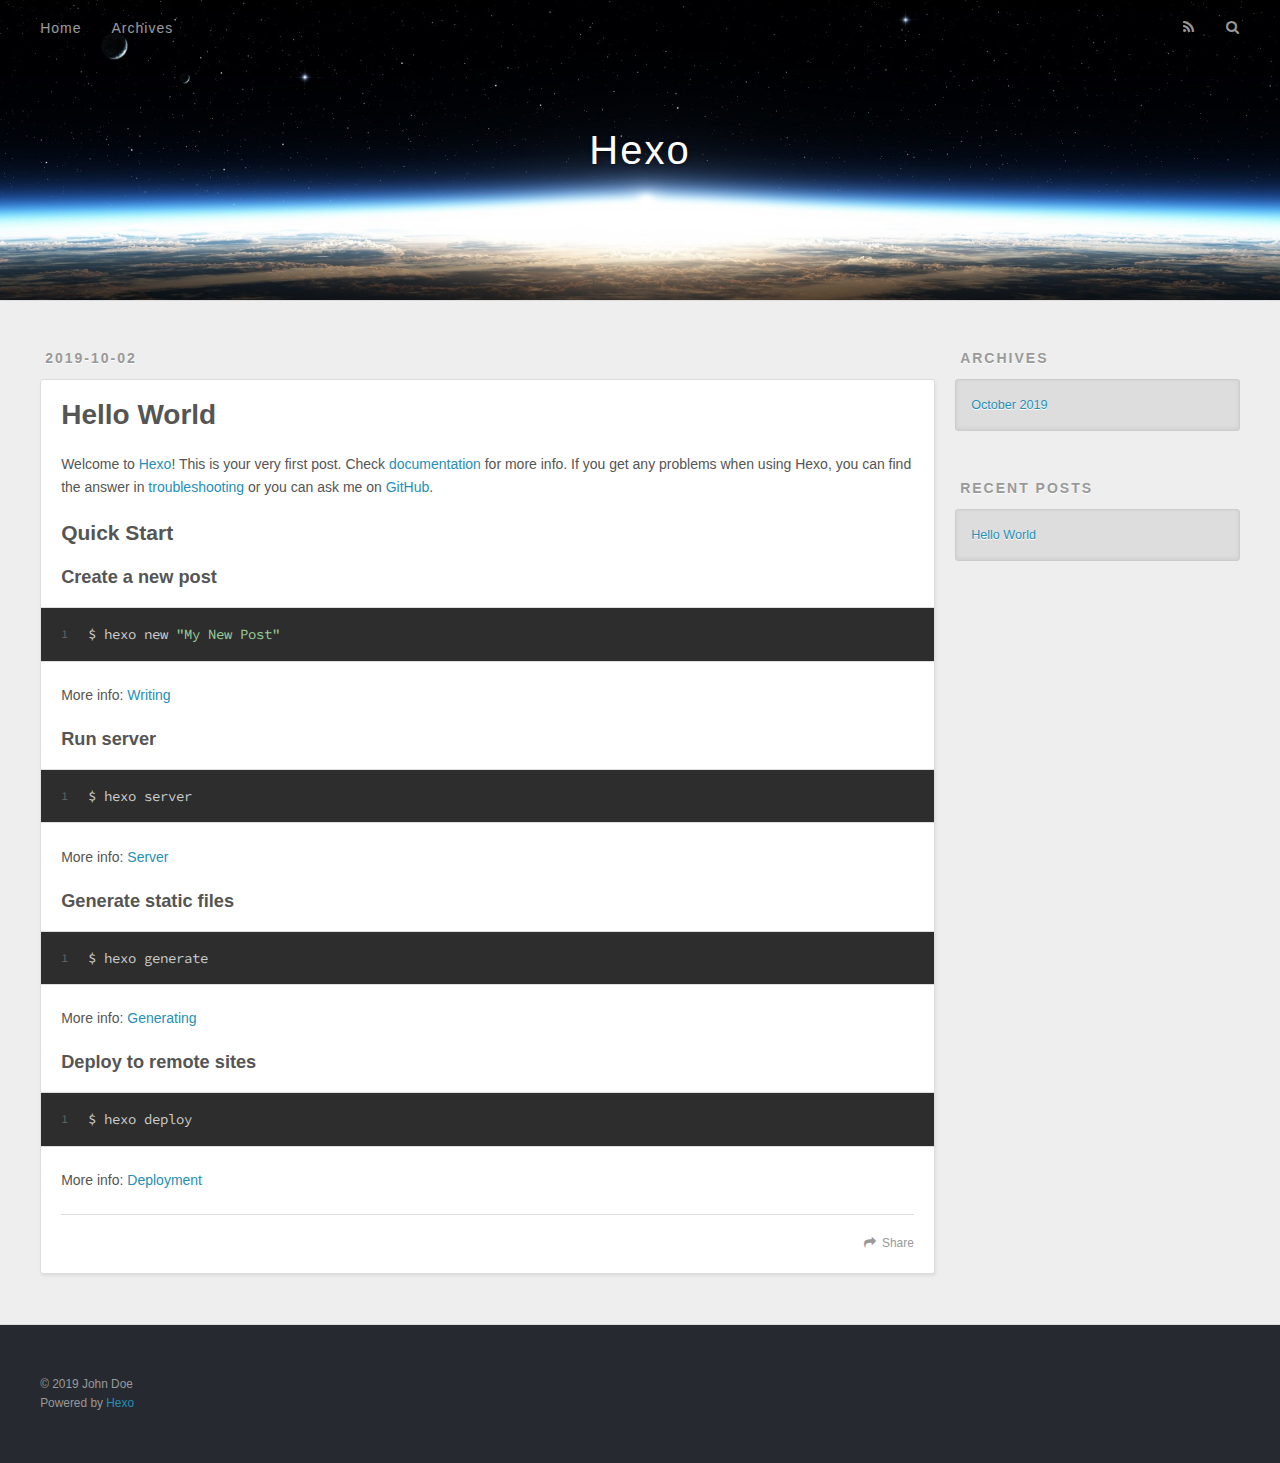
==== index.html @ 8f304751 "Site updated: 2019-10-02 16:49:28" ====
<!DOCTYPE html>
<html>
<head><meta name="generator" content="Hexo 3.9.0">
  <meta charset="utf-8">
  

  
  <title>Hexo</title>
  <meta name="viewport" content="width=device-width, initial-scale=1, maximum-scale=1">
  <meta property="og:type" content="website">
<meta property="og:title" content="Hexo">
<meta property="og:url" content="http://yoursite.com/index.html">
<meta property="og:site_name" content="Hexo">
<meta property="og:locale" content="en">
<meta name="twitter:card" content="summary">
<meta name="twitter:title" content="Hexo">
  
    <link rel="alternate" href="/atom.xml" title="Hexo" type="application/atom+xml">
  
  
    <link rel="icon" href="/favicon.png">
  
  
    <link href="//fonts.googleapis.com/css?family=Source+Code+Pro" rel="stylesheet" type="text/css">
  
  <link rel="stylesheet" href="/css/style.css">
</head>
</html>
<body>
  <div id="container">
    <div id="wrap">
      <header id="header">
  <div id="banner"></div>
  <div id="header-outer" class="outer">
    <div id="header-title" class="inner">
      <h1 id="logo-wrap">
        <a href="/" id="logo">Hexo</a>
      </h1>
      
    </div>
    <div id="header-inner" class="inner">
      <nav id="main-nav">
        <a id="main-nav-toggle" class="nav-icon"></a>
        
          <a class="main-nav-link" href="/">Home</a>
        
          <a class="main-nav-link" href="/archives">Archives</a>
        
      </nav>
      <nav id="sub-nav">
        
          <a id="nav-rss-link" class="nav-icon" href="/atom.xml" title="RSS Feed"></a>
        
        <a id="nav-search-btn" class="nav-icon" title="Search"></a>
      </nav>
      <div id="search-form-wrap">
        <form action="//google.com/search" method="get" accept-charset="UTF-8" class="search-form"><input type="search" name="q" class="search-form-input" placeholder="Search"><button type="submit" class="search-form-submit">&#xF002;</button><input type="hidden" name="sitesearch" value="http://yoursite.com"></form>
      </div>
    </div>
  </div>
</header>
      <div class="outer">
        <section id="main">
  
    <article id="post-hello-world" class="article article-type-post" itemscope itemprop="blogPost">
  <div class="article-meta">
    <a href="/2019/10/02/hello-world/" class="article-date">
  <time datetime="2019-10-02T08:21:03.349Z" itemprop="datePublished">2019-10-02</time>
</a>
    
  </div>
  <div class="article-inner">
    
    
      <header class="article-header">
        
  
    <h1 itemprop="name">
      <a class="article-title" href="/2019/10/02/hello-world/">Hello World</a>
    </h1>
  

      </header>
    
    <div class="article-entry" itemprop="articleBody">
      
        <p>Welcome to <a href="https://hexo.io/" target="_blank" rel="noopener">Hexo</a>! This is your very first post. Check <a href="https://hexo.io/docs/" target="_blank" rel="noopener">documentation</a> for more info. If you get any problems when using Hexo, you can find the answer in <a href="https://hexo.io/docs/troubleshooting.html" target="_blank" rel="noopener">troubleshooting</a> or you can ask me on <a href="https://github.com/hexojs/hexo/issues" target="_blank" rel="noopener">GitHub</a>.</p>
<h2 id="Quick-Start"><a href="#Quick-Start" class="headerlink" title="Quick Start"></a>Quick Start</h2><h3 id="Create-a-new-post"><a href="#Create-a-new-post" class="headerlink" title="Create a new post"></a>Create a new post</h3><figure class="highlight bash"><table><tr><td class="gutter"><pre><span class="line">1</span><br></pre></td><td class="code"><pre><span class="line">$ hexo new <span class="string">"My New Post"</span></span><br></pre></td></tr></table></figure>

<p>More info: <a href="https://hexo.io/docs/writing.html" target="_blank" rel="noopener">Writing</a></p>
<h3 id="Run-server"><a href="#Run-server" class="headerlink" title="Run server"></a>Run server</h3><figure class="highlight bash"><table><tr><td class="gutter"><pre><span class="line">1</span><br></pre></td><td class="code"><pre><span class="line">$ hexo server</span><br></pre></td></tr></table></figure>

<p>More info: <a href="https://hexo.io/docs/server.html" target="_blank" rel="noopener">Server</a></p>
<h3 id="Generate-static-files"><a href="#Generate-static-files" class="headerlink" title="Generate static files"></a>Generate static files</h3><figure class="highlight bash"><table><tr><td class="gutter"><pre><span class="line">1</span><br></pre></td><td class="code"><pre><span class="line">$ hexo generate</span><br></pre></td></tr></table></figure>

<p>More info: <a href="https://hexo.io/docs/generating.html" target="_blank" rel="noopener">Generating</a></p>
<h3 id="Deploy-to-remote-sites"><a href="#Deploy-to-remote-sites" class="headerlink" title="Deploy to remote sites"></a>Deploy to remote sites</h3><figure class="highlight bash"><table><tr><td class="gutter"><pre><span class="line">1</span><br></pre></td><td class="code"><pre><span class="line">$ hexo deploy</span><br></pre></td></tr></table></figure>

<p>More info: <a href="https://hexo.io/docs/deployment.html" target="_blank" rel="noopener">Deployment</a></p>

      
    </div>
    <footer class="article-footer">
      <a data-url="http://yoursite.com/2019/10/02/hello-world/" data-id="ck1914otf0000doug8tb1mc6f" class="article-share-link">Share</a>
      
      
    </footer>
  </div>
  
</article>


  


</section>
        
          <aside id="sidebar">
  
    

  
    

  
    
  
    
  <div class="widget-wrap">
    <h3 class="widget-title">Archives</h3>
    <div class="widget">
      <ul class="archive-list"><li class="archive-list-item"><a class="archive-list-link" href="/archives/2019/10/">October 2019</a></li></ul>
    </div>
  </div>


  
    
  <div class="widget-wrap">
    <h3 class="widget-title">Recent Posts</h3>
    <div class="widget">
      <ul>
        
          <li>
            <a href="/2019/10/02/hello-world/">Hello World</a>
          </li>
        
      </ul>
    </div>
  </div>

  
</aside>
        
      </div>
      <footer id="footer">
  
  <div class="outer">
    <div id="footer-info" class="inner">
      &copy; 2019 John Doe<br>
      Powered by <a href="http://hexo.io/" target="_blank">Hexo</a>
    </div>
  </div>
</footer>
    </div>
    <nav id="mobile-nav">
  
    <a href="/" class="mobile-nav-link">Home</a>
  
    <a href="/archives" class="mobile-nav-link">Archives</a>
  
</nav>
    

<script src="//ajax.googleapis.com/ajax/libs/jquery/2.0.3/jquery.min.js"></script>


  <link rel="stylesheet" href="/fancybox/jquery.fancybox.css">
  <script src="/fancybox/jquery.fancybox.pack.js"></script>


<script src="/js/script.js"></script>



  </div>
</body>
</html>
---- css/style.css ----
body {
  width: 100%;
}
body:before,
body:after {
  content: "";
  display: table;
}
body:after {
  clear: both;
}
html,
body,
div,
span,
applet,
object,
iframe,
h1,
h2,
h3,
h4,
h5,
h6,
p,
blockquote,
pre,
a,
abbr,
acronym,
address,
big,
cite,
code,
del,
dfn,
em,
img,
ins,
kbd,
q,
s,
samp,
small,
strike,
strong,
sub,
sup,
tt,
var,
dl,
dt,
dd,
ol,
ul,
li,
fieldset,
form,
label,
legend,
table,
caption,
tbody,
tfoot,
thead,
tr,
th,
td {
  margin: 0;
  padding: 0;
  border: 0;
  outline: 0;
  font-weight: inherit;
  font-style: inherit;
  font-family: inherit;
  font-size: 100%;
  vertical-align: baseline;
}
body {
  line-height: 1;
  color: #000;
  background: #fff;
}
ol,
ul {
  list-style: none;
}
table {
  border-collapse: separate;
  border-spacing: 0;
  vertical-align: middle;
}
caption,
th,
td {
  text-align: left;
  font-weight: normal;
  vertical-align: middle;
}
a img {
  border: none;
}
input,
button {
  margin: 0;
  padding: 0;
}
input::-moz-focus-inner,
button::-moz-focus-inner {
  border: 0;
  padding: 0;
}
@font-face {
  font-family: FontAwesome;
  font-style: normal;
  font-weight: normal;
  src: url("fonts/fontawesome-webfont.eot?v=#4.0.3");
  src: url("fonts/fontawesome-webfont.eot?#iefix&v=#4.0.3") format("embedded-opentype"), url("fonts/fontawesome-webfont.woff?v=#4.0.3") format("woff"), url("fonts/fontawesome-webfont.ttf?v=#4.0.3") format("truetype"), url("fonts/fontawesome-webfont.svg#fontawesomeregular?v=#4.0.3") format("svg");
}
html,
body,
#container {
  height: 100%;
}
body {
  background: #eee;
  font: 14px -apple-system, BlinkMacSystemFont, "Segoe UI", "Roboto", "Oxygen", "Ubuntu", "Cantarell", "Fira Sans", "Droid Sans", "Helvetica Neue", sans-serif;
  -webkit-text-size-adjust: 100%;
}
.outer {
  max-width: 1220px;
  margin: 0 auto;
  padding: 0 20px;
}
.outer:before,
.outer:after {
  content: "";
  display: table;
}
.outer:after {
  clear: both;
}
.inner {
  display: inline;
  float: left;
  width: 98.33333333333333%;
  margin: 0 0.833333333333333%;
}
.left,
.alignleft {
  float: left;
}
.right,
.alignright {
  float: right;
}
.clear {
  clear: both;
}
#container {
  position: relative;
}
.mobile-nav-on {
  overflow: hidden;
}
#wrap {
  height: 100%;
  width: 100%;
  position: absolute;
  top: 0;
  left: 0;
  -webkit-transition: 0.2s ease-out;
  -moz-transition: 0.2s ease-out;
  -ms-transition: 0.2s ease-out;
  transition: 0.2s ease-out;
  z-index: 1;
  background: #eee;
}
.mobile-nav-on #wrap {
  left: 280px;
}
@media screen and (min-width: 768px) {
  #main {
    display: inline;
    float: left;
    width: 73.33333333333333%;
    margin: 0 0.833333333333333%;
  }
}
.article-date,
.article-category-link,
.archive-year,
.widget-title {
  text-decoration: none;
  text-transform: uppercase;
  letter-spacing: 2px;
  color: #999;
  margin-bottom: 1em;
  margin-left: 5px;
  line-height: 1em;
  text-shadow: 0 1px #fff;
  font-weight: bold;
}
.article-inner,
.archive-article-inner {
  background: #fff;
  -webkit-box-shadow: 1px 2px 3px #ddd;
  box-shadow: 1px 2px 3px #ddd;
  border: 1px solid #ddd;
  border-radius: 3px;
}
.article-entry h1,
.widget h1 {
  font-size: 2em;
}
.article-entry h2,
.widget h2 {
  font-size: 1.5em;
}
.article-entry h3,
.widget h3 {
  font-size: 1.3em;
}
.article-entry h4,
.widget h4 {
  font-size: 1.2em;
}
.article-entry h5,
.widget h5 {
  font-size: 1em;
}
.article-entry h6,
.widget h6 {
  font-size: 1em;
  color: #999;
}
.article-entry hr,
.widget hr {
  border: 1px dashed #ddd;
}
.article-entry strong,
.widget strong {
  font-weight: bold;
}
.article-entry em,
.widget em,
.article-entry cite,
.widget cite {
  font-style: italic;
}
.article-entry sup,
.widget sup,
.article-entry sub,
.widget sub {
  font-size: 0.75em;
  line-height: 0;
  position: relative;
  vertical-align: baseline;
}
.article-entry sup,
.widget sup {
  top: -0.5em;
}
.article-entry sub,
.widget sub {
  bottom: -0.2em;
}
.article-entry small,
.widget small {
  font-size: 0.85em;
}
.article-entry acronym,
.widget acronym,
.article-entry abbr,
.widget abbr {
  border-bottom: 1px dotted;
}
.article-entry ul,
.widget ul,
.article-entry ol,
.widget ol,
.article-entry dl,
.widget dl {
  margin: 0 20px;
  line-height: 1.6em;
}
.article-entry ul ul,
.widget ul ul,
.article-entry ol ul,
.widget ol ul,
.article-entry ul ol,
.widget ul ol,
.article-entry ol ol,
.widget ol ol {
  margin-top: 0;
  margin-bottom: 0;
}
.article-entry ul,
.widget ul {
  list-style: disc;
}
.article-entry ol,
.widget ol {
  list-style: decimal;
}
.article-entry dt,
.widget dt {
  font-weight: bold;
}
#header {
  height: 300px;
  position: relative;
  border-bottom: 1px solid #ddd;
}
#header:before,
#header:after {
  content: "";
  position: absolute;
  left: 0;
  right: 0;
  height: 40px;
}
#header:before {
  top: 0;
  background: -webkit-linear-gradient(rgba(0,0,0,0.2), transparent);
  background: -moz-linear-gradient(rgba(0,0,0,0.2), transparent);
  background: -ms-linear-gradient(rgba(0,0,0,0.2), transparent);
  background: linear-gradient(rgba(0,0,0,0.2), transparent);
}
#header:after {
  bottom: 0;
  background: -webkit-linear-gradient(transparent, rgba(0,0,0,0.2));
  background: -moz-linear-gradient(transparent, rgba(0,0,0,0.2));
  background: -ms-linear-gradient(transparent, rgba(0,0,0,0.2));
  background: linear-gradient(transparent, rgba(0,0,0,0.2));
}
#header-outer {
  height: 100%;
  position: relative;
}
#header-inner {
  position: relative;
  overflow: hidden;
}
#banner {
  position: absolute;
  top: 0;
  left: 0;
  width: 100%;
  height: 100%;
  background: url("images/banner.jpg") center #000;
  -webkit-background-size: cover;
  -moz-background-size: cover;
  background-size: cover;
  z-index: -1;
}
#header-title {
  text-align: center;
  height: 40px;
  position: absolute;
  top: 50%;
  left: 0;
  margin-top: -20px;
}
#logo,
#subtitle {
  text-decoration: none;
  color: #fff;
  font-weight: 300;
  text-shadow: 0 1px 4px rgba(0,0,0,0.3);
}
#logo {
  font-size: 40px;
  line-height: 40px;
  letter-spacing: 2px;
}
#subtitle {
  font-size: 16px;
  line-height: 16px;
  letter-spacing: 1px;
}
#subtitle-wrap {
  margin-top: 16px;
}
#main-nav {
  float: left;
  margin-left: -15px;
}
.nav-icon,
.main-nav-link {
  float: left;
  color: #fff;
  opacity: 0.6;
  text-decoration: none;
  text-shadow: 0 1px rgba(0,0,0,0.2);
  -webkit-transition: opacity 0.2s;
  -moz-transition: opacity 0.2s;
  -ms-transition: opacity 0.2s;
  transition: opacity 0.2s;
  display: block;
  padding: 20px 15px;
}
.nav-icon:hover,
.main-nav-link:hover {
  opacity: 1;
}
.nav-icon {
  font-family: FontAwesome;
  text-align: center;
  font-size: 14px;
  width: 14px;
  height: 14px;
  padding: 20px 15px;
  position: relative;
  cursor: pointer;
}
.main-nav-link {
  font-weight: 300;
  letter-spacing: 1px;
}
@media screen and (max-width: 479px) {
  .main-nav-link {
    display: none;
  }
}
#main-nav-toggle {
  display: none;
}
#main-nav-toggle:before {
  content: "\f0c9";
}
@media screen and (max-width: 479px) {
  #main-nav-toggle {
    display: block;
  }
}
#sub-nav {
  float: right;
  margin-right: -15px;
}
#nav-rss-link:before {
  content: "\f09e";
}
#nav-search-btn:before {
  content: "\f002";
}
#search-form-wrap {
  position: absolute;
  top: 15px;
  width: 150px;
  height: 30px;
  right: -150px;
  opacity: 0;
  -webkit-transition: 0.2s ease-out;
  -moz-transition: 0.2s ease-out;
  -ms-transition: 0.2s ease-out;
  transition: 0.2s ease-out;
}
#search-form-wrap.on {
  opacity: 1;
  right: 0;
}
@media screen and (max-width: 479px) {
  #search-form-wrap {
    width: 100%;
    right: -100%;
  }
}
.search-form {
  position: absolute;
  top: 0;
  left: 0;
  right: 0;
  background: #fff;
  padding: 5px 15px;
  border-radius: 15px;
  -webkit-box-shadow: 0 0 10px rgba(0,0,0,0.3);
  box-shadow: 0 0 10px rgba(0,0,0,0.3);
}
.search-form-input {
  border: none;
  background: none;
  color: #555;
  width: 100%;
  font: 13px -apple-system, BlinkMacSystemFont, "Segoe UI", "Roboto", "Oxygen", "Ubuntu", "Cantarell", "Fira Sans", "Droid Sans", "Helvetica Neue", sans-serif;
  outline: none;
}
.search-form-input::-webkit-search-results-decoration,
.search-form-input::-webkit-search-cancel-button {
  -webkit-appearance: none;
}
.search-form-submit {
  position: absolute;
  top: 50%;
  right: 10px;
  margin-top: -7px;
  font: 13px FontAwesome;
  border: none;
  background: none;
  color: #bbb;
  cursor: pointer;
}
.search-form-submit:hover,
.search-form-submit:focus {
  color: #777;
}
.article {
  margin: 50px 0;
}
.article-inner {
  overflow: hidden;
}
.article-meta:before,
.article-meta:after {
  content: "";
  display: table;
}
.article-meta:after {
  clear: both;
}
.article-date {
  float: left;
}
.article-category {
  float: left;
  line-height: 1em;
  color: #ccc;
  text-shadow: 0 1px #fff;
  margin-left: 8px;
}
.article-category:before {
  content: "\2022";
}
.article-category-link {
  margin: 0 12px 1em;
}
.article-header {
  padding: 20px 20px 0;
}
.article-title {
  text-decoration: none;
  font-size: 2em;
  font-weight: bold;
  color: #555;
  line-height: 1.1em;
  -webkit-transition: color 0.2s;
  -moz-transition: color 0.2s;
  -ms-transition: color 0.2s;
  transition: color 0.2s;
}
a.article-title:hover {
  color: #258fb8;
}
.article-entry {
  color: #555;
  padding: 0 20px;
}
.article-entry:before,
.article-entry:after {
  content: "";
  display: table;
}
.article-entry:after {
  clear: both;
}
.article-entry p,
.article-entry table {
  line-height: 1.6em;
  margin: 1.6em 0;
}
.article-entry h1,
.article-entry h2,
.article-entry h3,
.article-entry h4,
.article-entry h5,
.article-entry h6 {
  font-weight: bold;
}
.article-entry h1,
.article-entry h2,
.article-entry h3,
.article-entry h4,
.article-entry h5,
.article-entry h6 {
  line-height: 1.1em;
  margin: 1.1em 0;
}
.article-entry a {
  color: #258fb8;
  text-decoration: none;
}
.article-entry a:hover {
  text-decoration: underline;
}
.article-entry ul,
.article-entry ol,
.article-entry dl {
  margin-top: 1.6em;
  margin-bottom: 1.6em;
}
.article-entry img,
.article-entry video {
  max-width: 100%;
  height: auto;
  display: block;
  margin: auto;
}
.article-entry iframe {
  border: none;
}
.article-entry table {
  width: 100%;
  border-collapse: collapse;
  border-spacing: 0;
}
.article-entry th {
  font-weight: bold;
  border-bottom: 3px solid #ddd;
  padding-bottom: 0.5em;
}
.article-entry td {
  border-bottom: 1px solid #ddd;
  padding: 10px 0;
}
.article-entry blockquote {
  font-family: Georgia, "Times New Roman", serif;
  font-size: 1.4em;
  margin: 1.6em 20px;
  text-align: center;
}
.article-entry blockquote footer {
  font-size: 14px;
  margin: 1.6em 0;
  font-family: -apple-system, BlinkMacSystemFont, "Segoe UI", "Roboto", "Oxygen", "Ubuntu", "Cantarell", "Fira Sans", "Droid Sans", "Helvetica Neue", sans-serif;
}
.article-entry blockquote footer cite:before {
  content: "—";
  padding: 0 0.5em;
}
.article-entry .pullquote {
  text-align: left;
  width: 45%;
  margin: 0;
}
.article-entry .pullquote.left {
  margin-left: 0.5em;
  margin-right: 1em;
}
.article-entry .pullquote.right {
  margin-right: 0.5em;
  margin-left: 1em;
}
.article-entry .caption {
  color: #999;
  display: block;
  font-size: 0.9em;
  margin-top: 0.5em;
  position: relative;
  text-align: center;
}
.article-entry .video-container {
  position: relative;
  padding-top: 56.25%;
  height: 0;
  overflow: hidden;
}
.article-entry .video-container iframe,
.article-entry .video-container object,
.article-entry .video-container embed {
  position: absolute;
  top: 0;
  left: 0;
  width: 100%;
  height: 100%;
  margin-top: 0;
}
.article-more-link a {
  display: inline-block;
  line-height: 1em;
  padding: 6px 15px;
  border-radius: 15px;
  background: #eee;
  color: #999;
  text-shadow: 0 1px #fff;
  text-decoration: none;
}
.article-more-link a:hover {
  background: #258fb8;
  color: #fff;
  text-decoration: none;
  text-shadow: 0 1px #1e7293;
}
.article-footer {
  font-size: 0.85em;
  line-height: 1.6em;
  border-top: 1px solid #ddd;
  padding-top: 1.6em;
  margin: 0 20px 20px;
}
.article-footer:before,
.article-footer:after {
  content: "";
  display: table;
}
.article-footer:after {
  clear: both;
}
.article-footer a {
  color: #999;
  text-decoration: none;
}
.article-footer a:hover {
  color: #555;
}
.article-tag-list-item {
  float: left;
  margin-right: 10px;
}
.article-tag-list-link:before {
  content: "#";
}
.article-comment-link {
  float: right;
}
.article-comment-link:before {
  content: "\f075";
  font-family: FontAwesome;
  padding-right: 8px;
}
.article-share-link {
  cursor: pointer;
  float: right;
  margin-left: 20px;
}
.article-share-link:before {
  content: "\f064";
  font-family: FontAwesome;
  padding-right: 6px;
}
#article-nav {
  position: relative;
}
#article-nav:before,
#article-nav:after {
  content: "";
  display: table;
}
#article-nav:after {
  clear: both;
}
@media screen and (min-width: 768px) {
  #article-nav {
    margin: 50px 0;
  }
  #article-nav:before {
    width: 8px;
    height: 8px;
    position: absolute;
    top: 50%;
    left: 50%;
    margin-top: -4px;
    margin-left: -4px;
    content: "";
    border-radius: 50%;
    background: #ddd;
    -webkit-box-shadow: 0 1px 2px #fff;
    box-shadow: 0 1px 2px #fff;
  }
}
.article-nav-link-wrap {
  text-decoration: none;
  text-shadow: 0 1px #fff;
  color: #999;
  -webkit-box-sizing: border-box;
  -moz-box-sizing: border-box;
  box-sizing: border-box;
  margin-top: 50px;
  text-align: center;
  display: block;
}
.article-nav-link-wrap:hover {
  color: #555;
}
@media screen and (min-width: 768px) {
  .article-nav-link-wrap {
    width: 50%;
    margin-top: 0;
  }
}
@media screen and (min-width: 768px) {
  #article-nav-newer {
    float: left;
    text-align: right;
    padding-right: 20px;
  }
}
@media screen and (min-width: 768px) {
  #article-nav-older {
    float: right;
    text-align: left;
    padding-left: 20px;
  }
}
.article-nav-caption {
  text-transform: uppercase;
  letter-spacing: 2px;
  color: #ddd;
  line-height: 1em;
  font-weight: bold;
}
#article-nav-newer .article-nav-caption {
  margin-right: -2px;
}
.article-nav-title {
  font-size: 0.85em;
  line-height: 1.6em;
  margin-top: 0.5em;
}
.article-share-box {
  position: absolute;
  display: none;
  background: #fff;
  -webkit-box-shadow: 1px 2px 10px rgba(0,0,0,0.2);
  box-shadow: 1px 2px 10px rgba(0,0,0,0.2);
  border-radius: 3px;
  margin-left: -145px;
  overflow: hidden;
  z-index: 1;
}
.article-share-box.on {
  display: block;
}
.article-share-input {
  width: 100%;
  background: none;
  -webkit-box-sizing: border-box;
  -moz-box-sizing: border-box;
  box-sizing: border-box;
  font: 14px -apple-system, BlinkMacSystemFont, "Segoe UI", "Roboto", "Oxygen", "Ubuntu", "Cantarell", "Fira Sans", "Droid Sans", "Helvetica Neue", sans-serif;
  padding: 0 15px;
  color: #555;
  outline: none;
  border: 1px solid #ddd;
  border-radius: 3px 3px 0 0;
  height: 36px;
  line-height: 36px;
}
.article-share-links {
  background: #eee;
}
.article-share-links:before,
.article-share-links:after {
  content: "";
  display: table;
}
.article-share-links:after {
  clear: both;
}
.article-share-twitter,
.article-share-facebook,
.article-share-pinterest,
.article-share-google {
  width: 50px;
  height: 36px;
  display: block;
  float: left;
  position: relative;
  color: #999;
  text-shadow: 0 1px #fff;
}
.article-share-twitter:before,
.article-share-facebook:before,
.article-share-pinterest:before,
.article-share-google:before {
  font-size: 20px;
  font-family: FontAwesome;
  width: 20px;
  height: 20px;
  position: absolute;
  top: 50%;
  left: 50%;
  margin-top: -10px;
  margin-left: -10px;
  text-align: center;
}
.article-share-twitter:hover,
.article-share-facebook:hover,
.article-share-pinterest:hover,
.article-share-google:hover {
  color: #fff;
}
.article-share-twitter:before {
  content: "\f099";
}
.article-share-twitter:hover {
  background: #00aced;
  text-shadow: 0 1px #008abe;
}
.article-share-facebook:before {
  content: "\f09a";
}
.article-share-facebook:hover {
  background: #3b5998;
  text-shadow: 0 1px #2f477a;
}
.article-share-pinterest:before {
  content: "\f0d2";
}
.article-share-pinterest:hover {
  background: #cb2027;
  text-shadow: 0 1px #a21a1f;
}
.article-share-google:before {
  content: "\f0d5";
}
.article-share-google:hover {
  background: #dd4b39;
  text-shadow: 0 1px #be3221;
}
.article-gallery {
  background: #000;
  position: relative;
}
.article-gallery-photos {
  position: relative;
  overflow: hidden;
}
.article-gallery-img {
  display: none;
  max-width: 100%;
}
.article-gallery-img:first-child {
  display: block;
}
.article-gallery-img.loaded {
  position: absolute;
  display: block;
}
.article-gallery-img img {
  display: block;
  max-width: 100%;
  margin: 0 auto;
}
#comments {
  background: #fff;
  -webkit-box-shadow: 1px 2px 3px #ddd;
  box-shadow: 1px 2px 3px #ddd;
  padding: 20px;
  border: 1px solid #ddd;
  border-radius: 3px;
  margin: 50px 0;
}
#comments a {
  color: #258fb8;
}
.archives-wrap {
  margin: 50px 0;
}
.archives:before,
.archives:after {
  content: "";
  display: table;
}
.archives:after {
  clear: both;
}
.archive-year-wrap {
  margin-bottom: 1em;
}
.archives {
  -webkit-column-gap: 10px;
  -moz-column-gap: 10px;
  column-gap: 10px;
}
@media screen and (min-width: 480px) and (max-width: 767px) {
  .archives {
    -webkit-column-count: 2;
    -moz-column-count: 2;
    column-count: 2;
  }
}
@media screen and (min-width: 768px) {
  .archives {
    -webkit-column-count: 3;
    -moz-column-count: 3;
    column-count: 3;
  }
}
.archive-article {
  -webkit-column-break-inside: avoid;
  page-break-inside: avoid;
  overflow: hidden;
  break-inside: avoid-column;
}
.archive-article-inner {
  padding: 10px;
  margin-bottom: 15px;
}
.archive-article-title {
  text-decoration: none;
  font-weight: bold;
  color: #555;
  -webkit-transition: color 0.2s;
  -moz-transition: color 0.2s;
  -ms-transition: color 0.2s;
  transition: color 0.2s;
  line-height: 1.6em;
}
.archive-article-title:hover {
  color: #258fb8;
}
.archive-article-footer {
  margin-top: 1em;
}
.archive-article-date {
  color: #999;
  text-decoration: none;
  font-size: 0.85em;
  line-height: 1em;
  margin-bottom: 0.5em;
  display: block;
}
#page-nav {
  margin: 50px auto;
  background: #fff;
  -webkit-box-shadow: 1px 2px 3px #ddd;
  box-shadow: 1px 2px 3px #ddd;
  border: 1px solid #ddd;
  border-radius: 3px;
  text-align: center;
  color: #999;
  overflow: hidden;
}
#page-nav:before,
#page-nav:after {
  content: "";
  display: table;
}
#page-nav:after {
  clear: both;
}
#page-nav a,
#page-nav span {
  padding: 10px 20px;
  line-height: 1;
  height: 2ex;
}
#page-nav a {
  color: #999;
  text-decoration: none;
}
#page-nav a:hover {
  background: #999;
  color: #fff;
}
#page-nav .prev {
  float: left;
}
#page-nav .next {
  float: right;
}
#page-nav .page-number {
  display: inline-block;
}
@media screen and (max-width: 479px) {
  #page-nav .page-number {
    display: none;
  }
}
#page-nav .current {
  color: #555;
  font-weight: bold;
}
#page-nav .space {
  color: #ddd;
}
#footer {
  background: #262a30;
  padding: 50px 0;
  border-top: 1px solid #ddd;
  color: #999;
}
#footer a {
  color: #258fb8;
  text-decoration: none;
}
#footer a:hover {
  text-decoration: underline;
}
#footer-info {
  line-height: 1.6em;
  font-size: 0.85em;
}
.article-entry pre,
.article-entry .highlight {
  background: #2d2d2d;
  margin: 0 -20px;
  padding: 15px 20px;
  border-style: solid;
  border-color: #ddd;
  border-width: 1px 0;
  overflow: auto;
  color: #ccc;
  line-height: 22.400000000000002px;
}
.article-entry .highlight .gutter pre,
.article-entry .gist .gist-file .gist-data .line-numbers {
  color: #666;
  font-size: 0.85em;
}
.article-entry pre,
.article-entry code {
  font-family: "Source Code Pro", Consolas, Monaco, Menlo, Consolas, monospace;
}
.article-entry code {
  background: #eee;
  text-shadow: 0 1px #fff;
  padding: 0 0.3em;
}
.article-entry pre code {
  background: none;
  text-shadow: none;
  padding: 0;
}
.article-entry .highlight pre {
  border: none;
  margin: 0;
  padding: 0;
}
.article-entry .highlight table {
  margin: 0;
  width: auto;
}
.article-entry .highlight td {
  border: none;
  padding: 0;
}
.article-entry .highlight figcaption {
  font-size: 0.85em;
  color: #999;
  line-height: 1em;
  margin-bottom: 1em;
}
.article-entry .highlight figcaption:before,
.article-entry .highlight figcaption:after {
  content: "";
  display: table;
}
.article-entry .highlight figcaption:after {
  clear: both;
}
.article-entry .highlight figcaption a {
  float: right;
}
.article-entry .highlight .gutter pre {
  text-align: right;
  padding-right: 20px;
}
.article-entry .highlight .line {
  height: 22.400000000000002px;
}
.article-entry .highlight .line.marked {
  background: #515151;
}
.article-entry .gist {
  margin: 0 -20px;
  border-style: solid;
  border-color: #ddd;
  border-width: 1px 0;
  background: #2d2d2d;
  padding: 15px 20px 15px 0;
}
.article-entry .gist .gist-file {
  border: none;
  font-family: "Source Code Pro", Consolas, Monaco, Menlo, Consolas, monospace;
  margin: 0;
}
.article-entry .gist .gist-file .gist-data {
  background: none;
  border: none;
}
.article-entry .gist .gist-file .gist-data .line-numbers {
  background: none;
  border: none;
  padding: 0 20px 0 0;
}
.article-entry .gist .gist-file .gist-data .line-data {
  padding: 0 !important;
}
.article-entry .gist .gist-file .highlight {
  margin: 0;
  padding: 0;
  border: none;
}
.article-entry .gist .gist-file .gist-meta {
  background: #2d2d2d;
  color: #999;
  font: 0.85em -apple-system, BlinkMacSystemFont, "Segoe UI", "Roboto", "Oxygen", "Ubuntu", "Cantarell", "Fira Sans", "Droid Sans", "Helvetica Neue", sans-serif;
  text-shadow: 0 0;
  padding: 0;
  margin-top: 1em;
  margin-left: 20px;
}
.article-entry .gist .gist-file .gist-meta a {
  color: #258fb8;
  font-weight: normal;
}
.article-entry .gist .gist-file .gist-meta a:hover {
  text-decoration: underline;
}
pre .comment,
pre .title {
  color: #999;
}
pre .variable,
pre .attribute,
pre .tag,
pre .regexp,
pre .ruby .constant,
pre .xml .tag .title,
pre .xml .pi,
pre .xml .doctype,
pre .html .doctype,
pre .css .id,
pre .css .class,
pre .css .pseudo {
  color: #f2777a;
}
pre .number,
pre .preprocessor,
pre .built_in,
pre .literal,
pre .params,
pre .constant {
  color: #f99157;
}
pre .class,
pre .ruby .class .title,
pre .css .rules .attribute {
  color: #9c9;
}
pre .string,
pre .value,
pre .inheritance,
pre .header,
pre .ruby .symbol,
pre .xml .cdata {
  color: #9c9;
}
pre .css .hexcolor {
  color: #6cc;
}
pre .function,
pre .python .decorator,
pre .python .title,
pre .ruby .function .title,
pre .ruby .title .keyword,
pre .perl .sub,
pre .javascript .title,
pre .coffeescript .title {
  color: #69c;
}
pre .keyword,
pre .javascript .function {
  color: #c9c;
}
@media screen and (max-width: 479px) {
  #mobile-nav {
    position: absolute;
    top: 0;
    left: 0;
    width: 280px;
    height: 100%;
    background: #191919;
    border-right: 1px solid #fff;
  }
}
@media screen and (max-width: 479px) {
  .mobile-nav-link {
    display: block;
    color: #999;
    text-decoration: none;
    padding: 15px 20px;
    font-weight: bold;
  }
  .mobile-nav-link:hover {
    color: #fff;
  }
}
@media screen and (min-width: 768px) {
  #sidebar {
    display: inline;
    float: left;
    width: 23.333333333333332%;
    margin: 0 0.833333333333333%;
  }
}
.widget-wrap {
  margin: 50px 0;
}
.widget {
  color: #777;
  text-shadow: 0 1px #fff;
  background: #ddd;
  -webkit-box-shadow: 0 -1px 4px #ccc inset;
  box-shadow: 0 -1px 4px #ccc inset;
  border: 1px solid #ccc;
  padding: 15px;
  border-radius: 3px;
}
.widget a {
  color: #258fb8;
  text-decoration: none;
}
.widget a:hover {
  text-decoration: underline;
}
.widget ul ul,
.widget ol ul,
.widget dl ul,
.widget ul ol,
.widget ol ol,
.widget dl ol,
.widget ul dl,
.widget ol dl,
.widget dl dl {
  margin-left: 15px;
  list-style: disc;
}
.widget {
  line-height: 1.6em;
  word-wrap: break-word;
  font-size: 0.9em;
}
.widget ul,
.widget ol {
  list-style: none;
  margin: 0;
}
.widget ul ul,
.widget ol ul,
.widget ul ol,
.widget ol ol {
  margin: 0 20px;
}
.widget ul ul,
.widget ol ul {
  list-style: disc;
}
.widget ul ol,
.widget ol ol {
  list-style: decimal;
}
.category-list-count,
.tag-list-count,
.archive-list-count {
  padding-left: 5px;
  color: #999;
  font-size: 0.85em;
}
.category-list-count:before,
.tag-list-count:before,
.archive-list-count:before {
  content: "(";
}
.category-list-count:after,
.tag-list-count:after,
.archive-list-count:after {
  content: ")";
}
.tagcloud a {
  margin-right: 5px;
  display: inline-block;
}
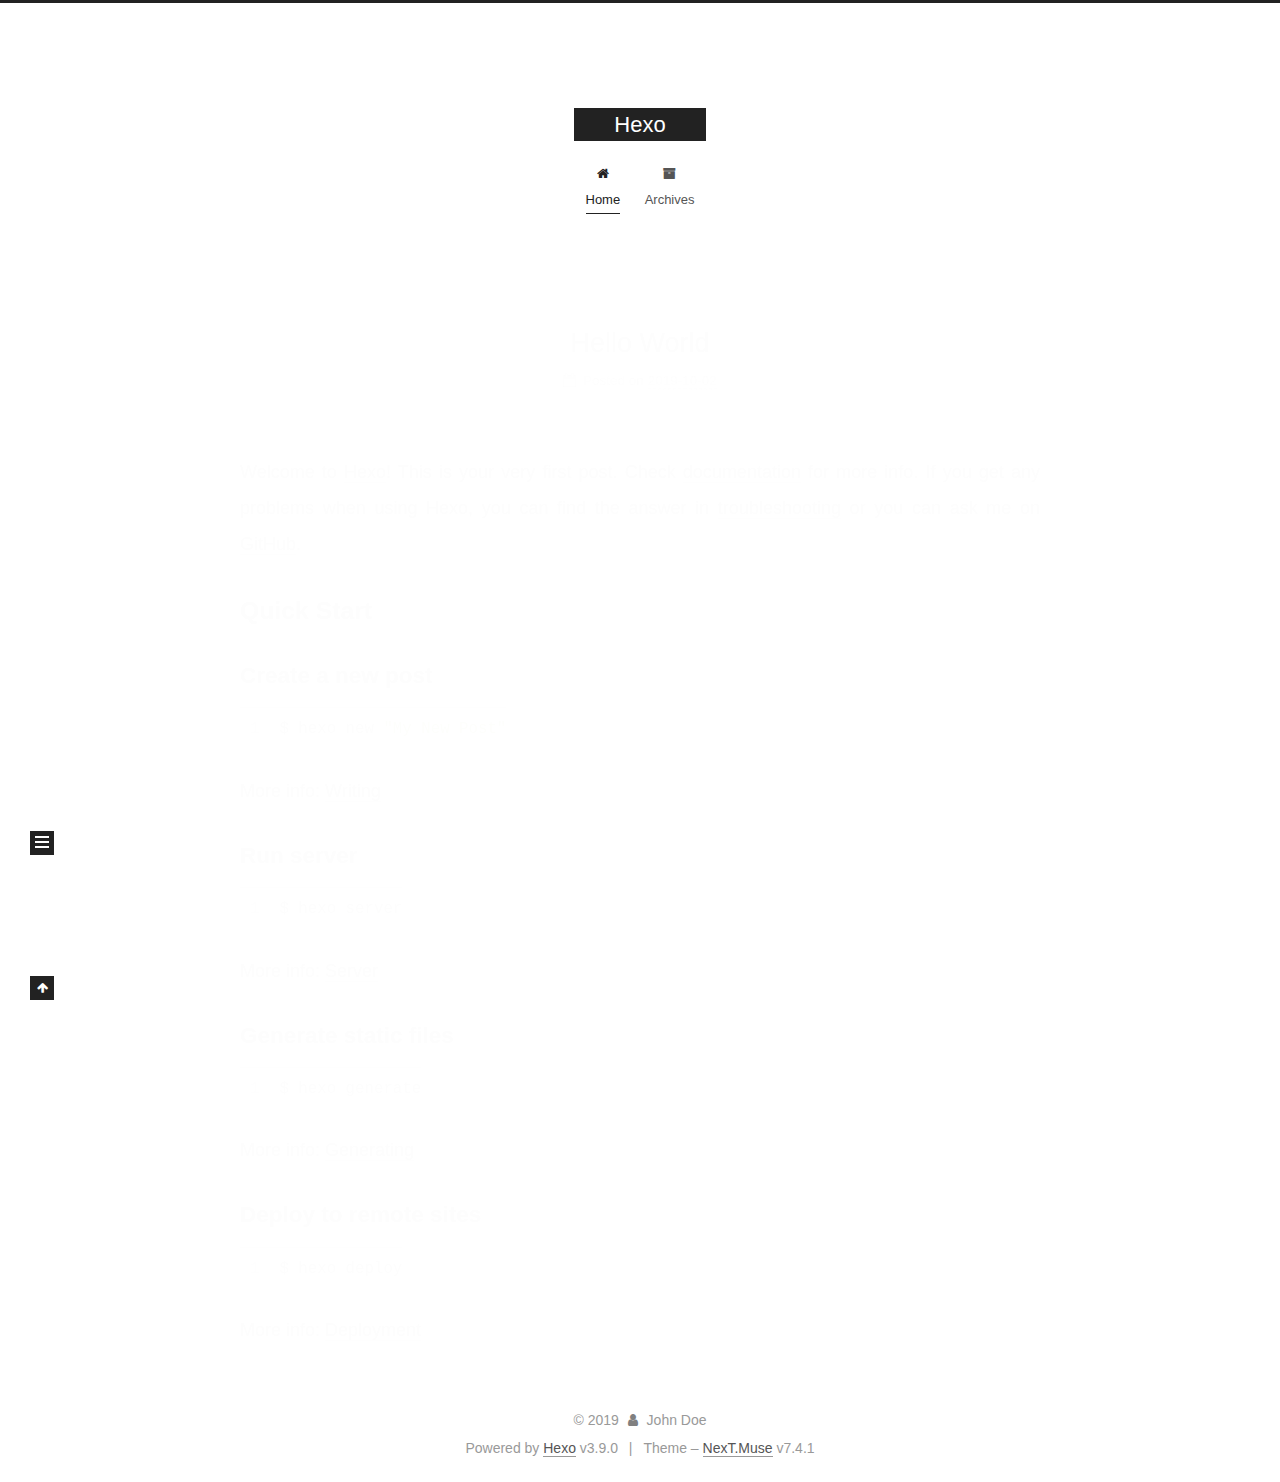
==== commit ba572bdd: "Site updated: 2019-10-02 17:03:19" ====
--- a/index.html
+++ b/index.html
@@ -1,12 +1,60 @@
 <!DOCTYPE html>
-<html>
-<head><meta name="generator" content="Hexo 3.9.0">
-  <meta charset="utf-8">
-  
-
-  
-  <title>Hexo</title>
-  <meta name="viewport" content="width=device-width, initial-scale=1, maximum-scale=1">
+
+
+
+
+
+<html lang="en">
+<head>
+  <meta charset="UTF-8">
+<meta name="viewport" content="width=device-width, initial-scale=1, maximum-scale=2">
+<meta name="theme-color" content="#222">
+<meta name="generator" content="Hexo 3.9.0">
+  <link rel="apple-touch-icon" sizes="180x180" href="/images/apple-touch-icon-next.png?v=7.4.1">
+  <link rel="icon" type="image/png" sizes="32x32" href="/images/favicon-32x32-next.png?v=7.4.1">
+  <link rel="icon" type="image/png" sizes="16x16" href="/images/favicon-16x16-next.png?v=7.4.1">
+  <link rel="mask-icon" href="/images/logo.svg?v=7.4.1" color="#222">
+
+<link rel="stylesheet" href="/css/main.css?v=7.4.1">
+
+
+<link rel="stylesheet" href="/lib/font-awesome/css/font-awesome.min.css?v=4.7.0">
+
+
+<script id="hexo-configurations">
+  var NexT = window.NexT || {};
+  var CONFIG = {
+    root: '/',
+    scheme: 'Muse',
+    version: '7.4.1',
+    exturl: false,
+    sidebar: {"position":"left","display":"post","offset":12,"onmobile":false},
+    copycode: {"enable":false,"show_result":false,"style":null},
+    back2top: {"enable":true,"sidebar":false,"scrollpercent":false},
+    bookmark: {"enable":false,"color":"#222","save":"auto"},
+    fancybox: false,
+    mediumzoom: false,
+    lazyload: false,
+    pangu: false,
+    algolia: {
+      appID: '',
+      apiKey: '',
+      indexName: '',
+      hits: {"per_page":10},
+      labels: {"input_placeholder":"Search for Posts","hits_empty":"We didn't find any results for the search: ${query}","hits_stats":"${hits} results found in ${time} ms"}
+    },
+    localsearch: {"enable":false,"trigger":"auto","top_n_per_article":1,"unescape":false,"preload":false},
+    path: '',
+    motion: {"enable":true,"async":false,"transition":{"post_block":"fadeIn","post_header":"slideDownIn","post_body":"slideDownIn","coll_header":"slideLeftIn","sidebar":"slideUpIn"}},
+    translation: {
+      copy_button: 'Copy',
+      copy_success: 'Copied',
+      copy_failure: 'Copy failed'
+    },
+    sidebarPadding: 40
+  };
+</script>
+
   <meta property="og:type" content="website">
 <meta property="og:title" content="Hexo">
 <meta property="og:url" content="http://yoursite.com/index.html">
@@ -14,77 +62,179 @@
 <meta property="og:locale" content="en">
 <meta name="twitter:card" content="summary">
 <meta name="twitter:title" content="Hexo">
-  
-    <link rel="alternate" href="/atom.xml" title="Hexo" type="application/atom+xml">
-  
-  
-    <link rel="icon" href="/favicon.png">
-  
-  
-    <link href="//fonts.googleapis.com/css?family=Source+Code+Pro" rel="stylesheet" type="text/css">
-  
-  <link rel="stylesheet" href="/css/style.css">
+  <link rel="canonical" href="http://yoursite.com/">
+
+
+<script id="page-configurations">
+  // https://hexo.io/docs/variables.html
+  CONFIG.page = {
+    sidebar: "",
+    isHome: true,
+    isPost: false,
+    isPage: false,
+    isArchive: false
+  };
+</script>
+
+  <title>Hexo</title>
+  
+
+
+
+
+
+
+
+
+  <noscript>
+  <style>
+  .use-motion .brand,
+  .use-motion .menu-item,
+  .sidebar-inner,
+  .use-motion .post-block,
+  .use-motion .pagination,
+  .use-motion .comments,
+  .use-motion .post-header,
+  .use-motion .post-body,
+  .use-motion .collection-header { opacity: initial; }
+
+  .use-motion .logo,
+  .use-motion .site-title,
+  .use-motion .site-subtitle {
+    opacity: initial;
+    top: initial;
+  }
+
+  .use-motion .logo-line-before i { left: initial; }
+  .use-motion .logo-line-after i { right: initial; }
+  </style>
+</noscript>
+
 </head>
-</html>
-<body>
-  <div id="container">
-    <div id="wrap">
-      <header id="header">
-  <div id="banner"></div>
-  <div id="header-outer" class="outer">
-    <div id="header-title" class="inner">
-      <h1 id="logo-wrap">
-        <a href="/" id="logo">Hexo</a>
-      </h1>
-      
+
+<body itemscope itemtype="http://schema.org/WebPage" lang="en">
+  <div class="container use-motion">
+    <div class="headband"></div>
+
+    <header id="header" class="header" itemscope itemtype="http://schema.org/WPHeader">
+      <div class="header-inner"><div class="site-brand-container">
+  <div class="site-meta">
+
+    <div>
+      <a href="/" class="brand" rel="start">
+        <span class="logo-line-before"><i></i></span>
+        <span class="site-title">Hexo</span>
+        <span class="logo-line-after"><i></i></span>
+      </a>
     </div>
-    <div id="header-inner" class="inner">
-      <nav id="main-nav">
-        <a id="main-nav-toggle" class="nav-icon"></a>
-        
-          <a class="main-nav-link" href="/">Home</a>
-        
-          <a class="main-nav-link" href="/archives">Archives</a>
-        
-      </nav>
-      <nav id="sub-nav">
-        
-          <a id="nav-rss-link" class="nav-icon" href="/atom.xml" title="RSS Feed"></a>
-        
-        <a id="nav-search-btn" class="nav-icon" title="Search"></a>
-      </nav>
-      <div id="search-form-wrap">
-        <form action="//google.com/search" method="get" accept-charset="UTF-8" class="search-form"><input type="search" name="q" class="search-form-input" placeholder="Search"><button type="submit" class="search-form-submit">&#xF002;</button><input type="hidden" name="sitesearch" value="http://yoursite.com"></form>
-      </div>
+  </div>
+
+  <div class="site-nav-toggle">
+    <div class="toggle" aria-label="Toggle navigation bar">
+      <span class="toggle-line toggle-line-first"></span>
+      <span class="toggle-line toggle-line-middle"></span>
+      <span class="toggle-line toggle-line-last"></span>
     </div>
   </div>
-</header>
-      <div class="outer">
-        <section id="main">
-  
-    <article id="post-hello-world" class="article article-type-post" itemscope itemprop="blogPost">
-  <div class="article-meta">
-    <a href="/2019/10/02/hello-world/" class="article-date">
-  <time datetime="2019-10-02T08:21:03.349Z" itemprop="datePublished">2019-10-02</time>
-</a>
-    
-  </div>
-  <div class="article-inner">
-    
-    
-      <header class="article-header">
-        
-  
-    <h1 itemprop="name">
-      <a class="article-title" href="/2019/10/02/hello-world/">Hello World</a>
-    </h1>
-  
-
+</div>
+
+
+<nav class="site-nav">
+  
+  <ul id="menu" class="menu">
+      
+      
+      
+        
+        <li class="menu-item menu-item-home">
+      
+    
+
+    <a href="/" rel="section"><i class="fa fa-fw fa-home"></i>Home</a>
+
+  </li>
+      
+      
+      
+        
+        <li class="menu-item menu-item-archives">
+      
+    
+
+    <a href="/archives/" rel="section"><i class="fa fa-fw fa-archive"></i>Archives</a>
+
+  </li>
+  </ul>
+
+    
+
+</nav>
+</div>
+    </header>
+
+    
+  <div class="back-to-top">
+    <i class="fa fa-arrow-up"></i>
+    <span>0%</span>
+  </div>
+
+
+    <main id="main" class="main">
+      <div class="main-inner">
+        <div class="content-wrap">
+          <div id="content" class="content">
+            
+  <div id="posts" class="posts-expand">
+        <article itemscope itemtype="http://schema.org/Article">
+  
+  
+  
+  <div class="post-block home">
+    <link itemprop="mainEntityOfPage" href="http://yoursite.com/2019/10/02/hello-world/">
+
+    <span hidden itemprop="author" itemscope itemtype="http://schema.org/Person">
+      <meta itemprop="name" content="John Doe">
+      <meta itemprop="description" content="">
+      <meta itemprop="image" content="/images/avatar.gif">
+    </span>
+
+    <span hidden itemprop="publisher" itemscope itemtype="http://schema.org/Organization">
+      <meta itemprop="name" content="Hexo">
+    </span>
+      <header class="post-header">
+        <h1 class="post-title" itemprop="name headline">
+            
+            <a href="/2019/10/02/hello-world/" class="post-title-link" itemprop="url">Hello World</a>
+          
+        </h1>
+
+        <div class="post-meta">
+            <span class="post-meta-item">
+              <span class="post-meta-item-icon">
+                <i class="fa fa-calendar-o"></i>
+              </span>
+              <span class="post-meta-item-text">Posted on</span>
+
+              
+                
+              
+
+              <time title="Created: 2019-10-02 16:21:03" itemprop="dateCreated datePublished" datetime="2019-10-02T16:21:03+08:00">2019-10-02</time>
+            </span>
+          
+
+          
+
+        </div>
       </header>
-    
-    <div class="article-entry" itemprop="articleBody">
-      
-        <p>Welcome to <a href="https://hexo.io/" target="_blank" rel="noopener">Hexo</a>! This is your very first post. Check <a href="https://hexo.io/docs/" target="_blank" rel="noopener">documentation</a> for more info. If you get any problems when using Hexo, you can find the answer in <a href="https://hexo.io/docs/troubleshooting.html" target="_blank" rel="noopener">troubleshooting</a> or you can ask me on <a href="https://github.com/hexojs/hexo/issues" target="_blank" rel="noopener">GitHub</a>.</p>
+
+    
+    
+    
+    <div class="post-body" itemprop="articleBody">
+
+      
+          <p>Welcome to <a href="https://hexo.io/" target="_blank" rel="noopener">Hexo</a>! This is your very first post. Check <a href="https://hexo.io/docs/" target="_blank" rel="noopener">documentation</a> for more info. If you get any problems when using Hexo, you can find the answer in <a href="https://hexo.io/docs/troubleshooting.html" target="_blank" rel="noopener">troubleshooting</a> or you can ask me on <a href="https://github.com/hexojs/hexo/issues" target="_blank" rel="noopener">GitHub</a>.</p>
 <h2 id="Quick-Start"><a href="#Quick-Start" class="headerlink" title="Quick Start"></a>Quick Start</h2><h3 id="Create-a-new-post"><a href="#Create-a-new-post" class="headerlink" title="Create a new post"></a>Create a new post</h3><figure class="highlight bash"><table><tr><td class="gutter"><pre><span class="line">1</span><br></pre></td><td class="code"><pre><span class="line">$ hexo new <span class="string">"My New Post"</span></span><br></pre></td></tr></table></figure>
 
 <p>More info: <a href="https://hexo.io/docs/writing.html" target="_blank" rel="noopener">Writing</a></p>
@@ -98,91 +248,156 @@
 
 <p>More info: <a href="https://hexo.io/docs/deployment.html" target="_blank" rel="noopener">Deployment</a></p>
 
+        
       
     </div>
-    <footer class="article-footer">
-      <a data-url="http://yoursite.com/2019/10/02/hello-world/" data-id="ck1914otf0000doug8tb1mc6f" class="article-share-link">Share</a>
-      
-      
+
+    
+    
+    
+      <footer class="post-footer">
+          <div class="post-eof"></div>
+        
+      </footer>
+  </div>
+  
+  
+  
+  </article>
+
+    
+  </div>
+
+  
+
+
+          </div>
+          
+
+        </div>
+          
+  
+  <div class="toggle sidebar-toggle">
+    <span class="toggle-line toggle-line-first"></span>
+    <span class="toggle-line toggle-line-middle"></span>
+    <span class="toggle-line toggle-line-last"></span>
+  </div>
+
+  <aside class="sidebar">
+    <div class="sidebar-inner">
+
+      <ul class="sidebar-nav motion-element">
+        <li class="sidebar-nav-toc">
+          Table of Contents
+        </li>
+        <li class="sidebar-nav-overview">
+          Overview
+        </li>
+      </ul>
+
+      <!--noindex-->
+      <div class="post-toc-wrap sidebar-panel">
+      </div>
+      <!--/noindex-->
+
+      <div class="site-overview-wrap sidebar-panel">
+        <div class="site-author motion-element" itemprop="author" itemscope itemtype="http://schema.org/Person">
+  <p class="site-author-name" itemprop="name">John Doe</p>
+  <div class="site-description" itemprop="description"></div>
+</div>
+<div class="site-state-wrap motion-element">
+  <nav class="site-state">
+      <div class="site-state-item site-state-posts">
+        
+          <a href="/archives/">
+        
+          <span class="site-state-item-count">1</span>
+          <span class="site-state-item-name">posts</span>
+        </a>
+      </div>
+    
+  </nav>
+</div>
+
+
+
+      </div>
+
+    </div>
+  </aside>
+  <div id="sidebar-dimmer"></div>
+
+
+      </div>
+    </main>
+
+    <footer id="footer" class="footer">
+      <div class="footer-inner">
+        <div class="copyright">&copy; <span itemprop="copyrightYear">2019</span>
+  <span class="with-love" id="animate">
+    <i class="fa fa-user"></i>
+  </span>
+  <span class="author" itemprop="copyrightHolder">John Doe</span>
+</div>
+  <div class="powered-by">Powered by <a href="https://hexo.io" class="theme-link" rel="noopener" target="_blank">Hexo</a> v3.9.0</div>
+  <span class="post-meta-divider">|</span>
+  <div class="theme-info">Theme – <a href="https://theme-next.org" class="theme-link" rel="noopener" target="_blank">NexT.Muse</a> v7.4.1</div>
+
+        
+
+
+
+
+
+
+
+
+
+
+
+
+        
+      </div>
     </footer>
   </div>
-  
-</article>
-
-
-  
-
-
-</section>
-        
-          <aside id="sidebar">
-  
-    
-
-  
-    
-
-  
-    
-  
-    
-  <div class="widget-wrap">
-    <h3 class="widget-title">Archives</h3>
-    <div class="widget">
-      <ul class="archive-list"><li class="archive-list-item"><a class="archive-list-link" href="/archives/2019/10/">October 2019</a></li></ul>
-    </div>
-  </div>
-
-
-  
-    
-  <div class="widget-wrap">
-    <h3 class="widget-title">Recent Posts</h3>
-    <div class="widget">
-      <ul>
-        
-          <li>
-            <a href="/2019/10/02/hello-world/">Hello World</a>
-          </li>
-        
-      </ul>
-    </div>
-  </div>
-
-  
-</aside>
-        
-      </div>
-      <footer id="footer">
-  
-  <div class="outer">
-    <div id="footer-info" class="inner">
-      &copy; 2019 John Doe<br>
-      Powered by <a href="http://hexo.io/" target="_blank">Hexo</a>
-    </div>
-  </div>
-</footer>
-    </div>
-    <nav id="mobile-nav">
-  
-    <a href="/" class="mobile-nav-link">Home</a>
-  
-    <a href="/archives" class="mobile-nav-link">Archives</a>
-  
-</nav>
-    
-
-<script src="//ajax.googleapis.com/ajax/libs/jquery/2.0.3/jquery.min.js"></script>
-
-
-  <link rel="stylesheet" href="/fancybox/jquery.fancybox.css">
-  <script src="/fancybox/jquery.fancybox.pack.js"></script>
-
-
-<script src="/js/script.js"></script>
-
-
-
-  </div>
+
+  
+  <script src="/lib/anime.min.js?v=3.1.0"></script>
+  <script src="/lib/velocity/velocity.min.js?v=1.2.1"></script>
+  <script src="/lib/velocity/velocity.ui.min.js?v=1.2.1"></script>
+<script src="/js/utils.js?v=7.4.1"></script><script src="/js/motion.js?v=7.4.1"></script>
+<script src="/js/schemes/muse.js?v=7.4.1"></script>
+<script src="/js/next-boot.js?v=7.4.1"></script>
+
+
+
+  
+
+
+
+
+
+
+
+
+
+
+
+
+
+
+
+
+
+
+
+
+
+  
+
+  
+
+  
+
 </body>
-</html>+</html>
--- a/css/main.css
+++ b/css/main.css
@@ -0,0 +1,2266 @@
+html {
+  line-height: 1.15; /* 1 */
+  -webkit-text-size-adjust: 100%; /* 2 */
+}
+body {
+  margin: 0;
+}
+main {
+  display: block;
+}
+h1 {
+  font-size: 2em;
+  margin: 0.67em 0;
+}
+hr {
+  box-sizing: content-box; /* 1 */
+  height: 0; /* 1 */
+  overflow: visible; /* 2 */
+}
+pre {
+  font-family: monospace, monospace; /* 1 */
+  font-size: 1em; /* 2 */
+}
+a {
+  background-color: transparent;
+}
+abbr[title] {
+  border-bottom: none; /* 1 */
+  text-decoration: underline; /* 2 */
+  text-decoration: underline dotted; /* 2 */
+}
+b,
+strong {
+  font-weight: bolder;
+}
+code,
+kbd,
+samp {
+  font-family: monospace, monospace; /* 1 */
+  font-size: 1em; /* 2 */
+}
+small {
+  font-size: 80%;
+}
+sub,
+sup {
+  font-size: 75%;
+  line-height: 0;
+  position: relative;
+  vertical-align: baseline;
+}
+sub {
+  bottom: -0.25em;
+}
+sup {
+  top: -0.5em;
+}
+img {
+  border-style: none;
+}
+button,
+input,
+optgroup,
+select,
+textarea {
+  font-family: inherit; /* 1 */
+  font-size: 100%; /* 1 */
+  line-height: 1.15; /* 1 */
+  margin: 0; /* 2 */
+}
+button,
+input {
+/* 1 */
+  overflow: visible;
+}
+button,
+select {
+/* 1 */
+  text-transform: none;
+}
+button,
+[type='button'],
+[type='reset'],
+[type='submit'] {
+  -webkit-appearance: button;
+}
+button::-moz-focus-inner,
+[type='button']::-moz-focus-inner,
+[type='reset']::-moz-focus-inner,
+[type='submit']::-moz-focus-inner {
+  border-style: none;
+  padding: 0;
+}
+button:-moz-focusring,
+[type='button']:-moz-focusring,
+[type='reset']:-moz-focusring,
+[type='submit']:-moz-focusring {
+  outline: 1px dotted ButtonText;
+}
+fieldset {
+  padding: 0.35em 0.75em 0.625em;
+}
+legend {
+  box-sizing: border-box; /* 1 */
+  color: inherit; /* 2 */
+  display: table; /* 1 */
+  max-width: 100%; /* 1 */
+  padding: 0; /* 3 */
+  white-space: normal; /* 1 */
+}
+progress {
+  vertical-align: baseline;
+}
+textarea {
+  overflow: auto;
+}
+[type='checkbox'],
+[type='radio'] {
+  box-sizing: border-box; /* 1 */
+  padding: 0; /* 2 */
+}
+[type='number']::-webkit-inner-spin-button,
+[type='number']::-webkit-outer-spin-button {
+  height: auto;
+}
+[type='search'] {
+  outline-offset: -2px; /* 2 */
+  -webkit-appearance: textfield; /* 1 */
+}
+[type='search']::-webkit-search-decoration {
+  -webkit-appearance: none;
+}
+::-webkit-file-upload-button {
+  font: inherit; /* 2 */
+  -webkit-appearance: button; /* 1 */
+}
+details {
+  display: block;
+}
+summary {
+  display: list-item;
+}
+template {
+  display: none;
+}
+[hidden] {
+  display: none;
+}
+::selection {
+  background: #262a30;
+  color: #fff;
+}
+html,
+body {
+  height: 100%;
+}
+body {
+  background: #fff;
+  color: #555;
+  font-family: 'Lato', "PingFang SC", "Microsoft YaHei", sans-serif;
+  font-size: 1em;
+  line-height: 2;
+}
+@media (max-width: 991px) {
+  body {
+    padding-left: 0 !important;
+    padding-right: 0 !important;
+  }
+}
+h1,
+h2,
+h3,
+h4,
+h5,
+h6 {
+  font-family: 'Lato', "PingFang SC", "Microsoft YaHei", sans-serif;
+  font-weight: bold;
+  line-height: 1.5;
+  margin: 20px 0 15px;
+  padding: 0;
+}
+h1 {
+  font-size: 1.5em;
+}
+h2 {
+  font-size: 1.375em;
+}
+h3 {
+  font-size: 1.25em;
+}
+h4 {
+  font-size: 1.125em;
+}
+h5 {
+  font-size: 1em;
+}
+h6 {
+  font-size: 0.875em;
+}
+p {
+  margin: 0 0 20px 0;
+}
+a,
+span.exturl {
+  overflow-wrap: break-word;
+  word-wrap: break-word;
+  border-bottom: 1px solid #999;
+  color: #555;
+  outline: none;
+  text-decoration: none;
+  cursor: pointer;
+}
+a:hover,
+span.exturl:hover {
+  border-bottom-color: #222;
+  color: #222;
+}
+iframe,
+img,
+video {
+  display: block;
+  margin-left: auto;
+  margin-right: auto;
+  max-width: 100%;
+}
+hr {
+  background-color: #ddd;
+  background-image: repeating-linear-gradient(-45deg, #fff, #fff 4px, transparent 4px, transparent 8px);
+  border: 0;
+  height: 3px;
+  margin: 40px 0;
+}
+blockquote {
+  border-left: 4px solid #ddd;
+  color: #666;
+  margin: 0;
+  padding: 0 15px;
+}
+blockquote cite::before {
+  content: '-';
+  padding: 0 5px;
+}
+dt {
+  font-weight: 700;
+}
+dd {
+  margin: 0;
+  padding: 0;
+}
+kbd {
+  background-color: #f9f9f9;
+  background-image: linear-gradient(top, #eee, #fff, #eee);
+  border: 1px solid #ccc;
+  border-radius: 0.2em;
+  box-shadow: 0.1em 0.1em 0.2em rgba(0,0,0,0.1);
+  font-family: inherit;
+  padding: 0.1em 0.3em;
+  white-space: nowrap;
+}
+.table-container {
+  -webkit-overflow-scrolling: touch;
+  overflow: auto;
+}
+table {
+  border-collapse: collapse;
+  border-spacing: 0;
+  font-size: 0.875em;
+  margin: 0 0 20px 0;
+  width: 100%;
+}
+table > tbody > tr:nth-of-type(odd) {
+  background-color: #f9f9f9;
+}
+table > tbody > tr:hover {
+  background-color: #f5f5f5;
+}
+caption,
+th,
+td {
+  font-weight: normal;
+  padding: 8px;
+  text-align: left;
+  vertical-align: middle;
+}
+th,
+td {
+  border: 1px solid #ddd;
+  border-bottom: 3px solid #ddd;
+}
+th {
+  font-weight: 700;
+  padding-bottom: 10px;
+}
+td {
+  border-bottom-width: 1px;
+}
+.btn {
+  background: #222;
+  border: 2px solid #222;
+  border-radius: 0;
+  color: #fff;
+  display: inline-block;
+  font-size: 0.875em;
+  line-height: 2;
+  padding: 0 20px;
+  text-decoration: none;
+  transition-delay: 0s;
+  transition-duration: 0.2s;
+  transition-timing-function: ease-in-out;
+  transition-property: background-color;
+}
+.btn:hover {
+  background: #fff;
+  border-color: #222;
+  color: #222;
+}
+.btn + .btn {
+  margin: 0 0 8px 8px;
+}
+.btn .fa-fw {
+  text-align: left;
+  width: 1.285714285714286em;
+}
+.toggle {
+  line-height: 0;
+}
+.toggle .toggle-line {
+  background: #fff;
+  display: inline-block;
+  height: 2px;
+  left: 0px;
+  margin-top: 3px;
+  position: relative;
+  top: 0px;
+  transition: all 0.4s;
+  vertical-align: top;
+  width: 100%;
+}
+.toggle .toggle-line:first-child {
+  margin-top: 0;
+}
+.toggle.toggle-arrow .toggle-line-first {
+  left: 50%;
+  top: 2px;
+  transform: rotate(45deg);
+  width: 50%;
+}
+.toggle.toggle-arrow .toggle-line-middle {
+  left: 2px;
+  width: 90%;
+}
+.toggle.toggle-arrow .toggle-line-last {
+  left: 50%;
+  top: -2px;
+  transform: rotate(-45deg);
+  width: 50%;
+}
+.toggle.toggle-close .toggle-line-first {
+  transform: rotate(-45deg);
+  top: 5px;
+}
+.toggle.toggle-close .toggle-line-middle {
+  opacity: 0;
+}
+.toggle.toggle-close .toggle-line-last {
+  transform: rotate(45deg);
+  top: -5px;
+}
+pre,
+.highlight {
+  background: #f7f7f7;
+  color: #4d4d4c;
+  line-height: 1.6;
+  margin: 0 auto 20px;
+}
+pre,
+code {
+  font-family: consolas, Menlo, monospace, "PingFang SC", "Microsoft YaHei";
+}
+code {
+  overflow-wrap: break-word;
+  word-wrap: break-word;
+  background: #eee;
+  border-radius: 3px;
+  color: #555;
+  padding: 2px 4px;
+}
+pre {
+  overflow: auto;
+  padding: 10px;
+}
+pre code {
+  background: none;
+  color: #4d4d4c;
+  font-size: 0.875em;
+  padding: 0;
+  text-shadow: none;
+}
+.highlight *::selection {
+  background: #d6d6d6;
+}
+.highlight pre {
+  border: 0;
+  margin: 0;
+  padding: 10px 0;
+}
+.highlight table {
+  border: 0;
+  margin: 0;
+  width: auto;
+}
+.highlight td {
+  border: 0;
+  padding: 0;
+}
+.highlight figcaption {
+  background: #eee;
+  border-bottom: 1px solid #e9e9e9;
+  color: #4d4d4c;
+  line-height: 1em;
+  margin: 0;
+  padding: 0.5em;
+}
+.highlight figcaption::before,
+.highlight figcaption::after {
+  content: ' ';
+  display: table;
+}
+.highlight figcaption::after {
+  clear: both;
+}
+.highlight figcaption a {
+  color: #4d4d4c;
+  float: right;
+}
+.highlight figcaption a:hover {
+  border-bottom-color: #4d4d4c;
+}
+.highlight .gutter pre {
+  background-color: #eff2f3;
+  color: #869194;
+  padding-left: 10px;
+  padding-right: 10px;
+  text-align: right;
+}
+.highlight .code pre {
+  background-color: #f7f7f7;
+  padding-left: 10px;
+  width: 100%;
+}
+.gutter {
+  -moz-user-select: none;
+  -ms-user-select: none;
+  -webkit-user-select: none;
+  user-select: none;
+}
+.gist table {
+  width: auto;
+}
+.gist table td {
+  border: 0;
+}
+pre .deletion {
+  background: #fdd;
+}
+pre .addition {
+  background: #dfd;
+}
+pre .meta {
+  color: #eab700;
+  -moz-user-select: none;
+  -ms-user-select: none;
+  -webkit-user-select: none;
+  user-select: none;
+}
+pre .comment {
+  color: #8e908c;
+}
+pre .variable,
+pre .attribute,
+pre .tag,
+pre .name,
+pre .regexp,
+pre .ruby .constant,
+pre .xml .tag .title,
+pre .xml .pi,
+pre .xml .doctype,
+pre .html .doctype,
+pre .css .id,
+pre .css .class,
+pre .css .pseudo {
+  color: #c82829;
+}
+pre .number,
+pre .preprocessor,
+pre .built_in,
+pre .builtin-name,
+pre .literal,
+pre .params,
+pre .constant,
+pre .command {
+  color: #f5871f;
+}
+pre .ruby .class .title,
+pre .css .rules .attribute,
+pre .string,
+pre .symbol,
+pre .value,
+pre .inheritance,
+pre .header,
+pre .ruby .symbol,
+pre .xml .cdata,
+pre .special,
+pre .formula {
+  color: #718c00;
+}
+pre .title,
+pre .css .hexcolor {
+  color: #3e999f;
+}
+pre .function,
+pre .python .decorator,
+pre .python .title,
+pre .ruby .function .title,
+pre .ruby .title .keyword,
+pre .perl .sub,
+pre .javascript .title,
+pre .coffeescript .title {
+  color: #4271ae;
+}
+pre .keyword,
+pre .javascript .function {
+  color: #8959a8;
+}
+.blockquote-center {
+  border-left: none;
+  margin: 40px 0;
+  padding: 0;
+  position: relative;
+  text-align: center;
+}
+.blockquote-center::before,
+.blockquote-center::after {
+  background-position: 0 -6px;
+  background-repeat: no-repeat;
+  background-size: 22px 22px;
+  content: ' ';
+  display: block;
+  height: 24px;
+  opacity: 0.2;
+  position: absolute;
+  width: 100%;
+}
+.blockquote-center::before {
+  background-image: url("../images/quote-l.svg");
+  border-top: 1px solid #ccc;
+  top: -20px;
+}
+.blockquote-center::after {
+  background-image: url("../images/quote-r.svg");
+  background-position: 100% 8px;
+  border-bottom: 1px solid #ccc;
+  bottom: -20px;
+}
+.blockquote-center p,
+.blockquote-center div {
+  text-align: center;
+}
+.post-body .group-picture img {
+  border: 0;
+  margin: 0 auto;
+  padding: 0 3px;
+}
+.post-body .group-picture-row {
+  margin-bottom: 6px;
+  overflow: hidden;
+}
+.post-body .group-picture-column {
+  float: left;
+  margin-bottom: 10px;
+}
+.post-body .label {
+  display: inline;
+  padding: 0 2px;
+}
+.post-body .label.default {
+  background-color: #f0f0f0;
+}
+.post-body .label.primary {
+  background-color: #efe6f7;
+}
+.post-body .label.info {
+  background-color: #e5f2f8;
+}
+.post-body .label.success {
+  background-color: #e7f4e9;
+}
+.post-body .label.warning {
+  background-color: #fcf6e1;
+}
+.post-body .label.danger {
+  background-color: #fae8eb;
+}
+.post-body .tabs {
+  margin-bottom: 20px;
+}
+.post-body .tabs,
+.tabs-comment {
+  display: block;
+  padding-top: 10px;
+  position: relative;
+}
+.post-body .tabs ul.nav-tabs,
+.tabs-comment ul.nav-tabs {
+  display: flex;
+  flex-wrap: wrap;
+  margin: 0;
+  margin-bottom: -1px;
+  padding: 0;
+}
+@media (max-width: 413px) {
+  .post-body .tabs ul.nav-tabs,
+  .tabs-comment ul.nav-tabs {
+    display: block;
+    margin-bottom: 5px;
+  }
+}
+.post-body .tabs ul.nav-tabs li.tab,
+.tabs-comment ul.nav-tabs li.tab {
+  background-color: #fff;
+  border-bottom: 1px solid #ddd;
+  border-left: 1px solid transparent;
+  border-right: 1px solid transparent;
+  border-top: 3px solid transparent;
+  flex-grow: 1;
+  list-style-type: none;
+}
+@media (max-width: 413px) {
+  .post-body .tabs ul.nav-tabs li.tab,
+  .tabs-comment ul.nav-tabs li.tab {
+    border-bottom: 1px solid transparent;
+    border-left: 3px solid transparent;
+    border-right: 1px solid transparent;
+    border-top: 1px solid transparent;
+  }
+}
+.post-body .tabs ul.nav-tabs li.tab a,
+.tabs-comment ul.nav-tabs li.tab a {
+  border-bottom: initial;
+  display: block;
+  line-height: 1.8em;
+  outline: 0;
+  padding: 0.25em 0.75em;
+  text-align: center;
+  transition-delay: 0s;
+  transition-duration: 0.2s;
+  transition-timing-function: ease-out;
+}
+.post-body .tabs ul.nav-tabs li.tab a i,
+.tabs-comment ul.nav-tabs li.tab a i {
+  width: 1.285714285714286em;
+}
+.post-body .tabs ul.nav-tabs li.tab.active,
+.tabs-comment ul.nav-tabs li.tab.active {
+  border-bottom: 1px solid transparent;
+  border-left: 1px solid #ddd;
+  border-right: 1px solid #ddd;
+  border-top: 3px solid #fc6423;
+}
+@media (max-width: 413px) {
+  .post-body .tabs ul.nav-tabs li.tab.active,
+  .tabs-comment ul.nav-tabs li.tab.active {
+    border-bottom: 1px solid #ddd;
+    border-left: 3px solid #fc6423;
+    border-right: 1px solid #ddd;
+    border-top: 1px solid #ddd;
+  }
+}
+.post-body .tabs ul.nav-tabs li.tab.active a,
+.tabs-comment ul.nav-tabs li.tab.active a {
+  color: #555;
+  cursor: default;
+}
+.post-body .tabs .tab-content .tab-pane,
+.tabs-comment .tab-content .tab-pane {
+  border: 1px solid #ddd;
+  padding: 20px 20px 0 20px;
+}
+.post-body .tabs .tab-content .tab-pane:not(.active),
+.tabs-comment .tab-content .tab-pane:not(.active) {
+  display: none;
+}
+.post-body .tabs .tab-content .tab-pane.active,
+.tabs-comment .tab-content .tab-pane.active {
+  display: block;
+}
+.post-body .note {
+  margin-bottom: 20px;
+  padding: 15px;
+  position: relative;
+  border: 1px solid #eee;
+  border-left-width: 5px;
+  border-radius: 3px;
+}
+.post-body .note h2,
+.post-body .note h3,
+.post-body .note h4,
+.post-body .note h5,
+.post-body .note h6 {
+  margin-top: 0;
+  border-bottom: initial;
+  margin-bottom: 0;
+  padding-top: 0;
+}
+.post-body .note p:first-child,
+.post-body .note ul:first-child,
+.post-body .note ol:first-child,
+.post-body .note table:first-child,
+.post-body .note pre:first-child,
+.post-body .note blockquote:first-child,
+.post-body .note img:first-child {
+  margin-top: 0;
+}
+.post-body .note p:last-child,
+.post-body .note ul:last-child,
+.post-body .note ol:last-child,
+.post-body .note table:last-child,
+.post-body .note pre:last-child,
+.post-body .note blockquote:last-child,
+.post-body .note img:last-child {
+  margin-bottom: 0;
+}
+.post-body .note.default {
+  border-left-color: #777;
+}
+.post-body .note.default h2,
+.post-body .note.default h3,
+.post-body .note.default h4,
+.post-body .note.default h5,
+.post-body .note.default h6 {
+  color: #777;
+}
+.post-body .note.primary {
+  border-left-color: #6f42c1;
+}
+.post-body .note.primary h2,
+.post-body .note.primary h3,
+.post-body .note.primary h4,
+.post-body .note.primary h5,
+.post-body .note.primary h6 {
+  color: #6f42c1;
+}
+.post-body .note.info {
+  border-left-color: #428bca;
+}
+.post-body .note.info h2,
+.post-body .note.info h3,
+.post-body .note.info h4,
+.post-body .note.info h5,
+.post-body .note.info h6 {
+  color: #428bca;
+}
+.post-body .note.success {
+  border-left-color: #5cb85c;
+}
+.post-body .note.success h2,
+.post-body .note.success h3,
+.post-body .note.success h4,
+.post-body .note.success h5,
+.post-body .note.success h6 {
+  color: #5cb85c;
+}
+.post-body .note.warning {
+  border-left-color: #f0ad4e;
+}
+.post-body .note.warning h2,
+.post-body .note.warning h3,
+.post-body .note.warning h4,
+.post-body .note.warning h5,
+.post-body .note.warning h6 {
+  color: #f0ad4e;
+}
+.post-body .note.danger {
+  border-left-color: #d9534f;
+}
+.post-body .note.danger h2,
+.post-body .note.danger h3,
+.post-body .note.danger h4,
+.post-body .note.danger h5,
+.post-body .note.danger h6 {
+  color: #d9534f;
+}
+.pagination .prev,
+.pagination .next,
+.pagination .page-number,
+.pagination .space {
+  display: inline-block;
+  margin: 0 10px;
+  padding: 0 11px;
+  position: relative;
+  top: -1px;
+}
+@media (max-width: 767px) {
+  .pagination .prev,
+  .pagination .next,
+  .pagination .page-number,
+  .pagination .space {
+    margin: 0 5px;
+  }
+}
+.pagination {
+  border-top: 1px solid #eee;
+  margin: 120px 0 40px;
+  text-align: center;
+}
+.pagination .prev,
+.pagination .next,
+.pagination .page-number {
+  border-bottom: 0;
+  border-top: 1px solid #eee;
+  transition-property: border-color;
+  transition-delay: 0s;
+  transition-duration: 0.2s;
+  transition-timing-function: ease-in-out;
+}
+.pagination .prev:hover,
+.pagination .next:hover,
+.pagination .page-number:hover {
+  border-top-color: #222;
+}
+.pagination .space {
+  margin: 0;
+  padding: 0;
+}
+.pagination .prev {
+  margin-left: 0;
+}
+.pagination .next {
+  margin-right: 0;
+}
+.pagination .page-number.current {
+  background: #ccc;
+  border-top-color: #ccc;
+  color: #fff;
+}
+@media (max-width: 767px) {
+  .pagination {
+    border-top: none;
+  }
+  .pagination .prev,
+  .pagination .next,
+  .pagination .page-number {
+    border-bottom: 1px solid #eee;
+    border-top: 0;
+    margin-bottom: 10px;
+    padding: 0 10px;
+  }
+  .pagination .prev:hover,
+  .pagination .next:hover,
+  .pagination .page-number:hover {
+    border-bottom-color: #222;
+  }
+}
+.comments {
+  margin: 60px 20px 0;
+  overflow: hidden;
+}
+.comment-button-group {
+  display: flex;
+  flex-wrap: wrap-reverse;
+  justify-content: center;
+  margin: 1em 0;
+}
+.comment-button-group .comment-button {
+  margin: 0.1em 0.2em;
+}
+.comment-button-group .comment-button.active {
+  background: #fff;
+  border-color: #222;
+  color: #222;
+}
+.comment-position {
+  display: none;
+}
+.comment-position.active {
+  display: block;
+}
+.tabs-comment {
+  background: #fff;
+  margin-top: 4em;
+  padding-top: 0;
+}
+.tabs-comment .comments {
+  border: 0;
+  box-shadow: none;
+  margin-top: 0;
+  padding-top: 0;
+}
+.container {
+  min-height: 100%;
+  position: relative;
+}
+.main-inner {
+  margin: 0 auto;
+  width: 700px;
+}
+@media (min-width: 1200px) {
+  .container .main-inner {
+    width: 800px;
+  }
+}
+@media (min-width: 1600px) {
+  .container .main-inner {
+    width: 900px;
+  }
+}
+.header {
+  background: transparent;
+}
+.header-inner {
+  margin: 0 auto;
+  padding: 100px 0 70px;
+  position: relative;
+  width: 700px;
+}
+@media (min-width: 1200px) {
+  .container .header-inner {
+    width: 800px;
+  }
+}
+@media (min-width: 1600px) {
+  .container .header-inner {
+    width: 900px;
+  }
+}
+.headband {
+  background: #222;
+  height: 3px;
+}
+.site-meta {
+  margin: 0;
+  text-align: center;
+}
+@media (max-width: 767px) {
+  .site-meta {
+    text-align: center;
+  }
+}
+.brand {
+  background: #222;
+  border-bottom: none;
+  color: #fff;
+  display: inline-block;
+  line-height: 1.375em;
+  padding: 0 40px;
+  position: relative;
+}
+.brand:hover {
+  color: #fff;
+}
+.logo {
+  display: inline-block;
+  line-height: 36px;
+  margin-right: 5px;
+  vertical-align: top;
+}
+.site-title {
+  display: inline-block;
+  font-family: 'Lato', "PingFang SC", "Microsoft YaHei", sans-serif;
+  font-size: 1.375em;
+  font-weight: normal;
+  line-height: 1.5;
+  vertical-align: top;
+}
+.site-subtitle {
+  color: #999;
+  font-size: 0.8125em;
+  margin-top: 10px;
+}
+.use-motion .brand {
+  opacity: 0;
+}
+.use-motion .logo,
+.use-motion .site-title,
+.use-motion .site-subtitle,
+.use-motion .custom-logo-image {
+  opacity: 0;
+  position: relative;
+  top: -10px;
+}
+.site-nav-toggle {
+  display: none;
+  left: 10px;
+  position: absolute;
+}
+@media (max-width: 767px) {
+  .site-nav-toggle {
+    display: block;
+  }
+}
+.site-nav-toggle .toggle {
+  background: transparent;
+  border: 0;
+  margin-top: 2px;
+  padding: 10px;
+  width: 22px;
+}
+.site-nav-toggle .toggle .toggle-line {
+  background: #555;
+  border-radius: 1px;
+}
+.site-nav {
+  display: block;
+}
+@media (max-width: 767px) {
+  .site-nav {
+    border-top: 1px solid #ddd;
+    clear: both;
+    display: none;
+    margin: 0 -10px;
+    padding: 0 10px;
+  }
+}
+.site-nav.site-nav-on {
+  display: block;
+}
+.menu {
+  margin-top: 20px;
+  padding-left: 0;
+  text-align: center;
+}
+.menu-item {
+  display: inline-block;
+  list-style: none;
+  margin: 0 10px;
+}
+@media (max-width: 767px) {
+  .menu-item {
+    margin-top: 10px;
+  }
+}
+.menu-item a,
+.menu-item span.exturl {
+  border-bottom: 0;
+  display: block;
+  font-size: 0.8125em;
+  transition-property: border-color;
+  transition-delay: 0s;
+  transition-duration: 0.2s;
+  transition-timing-function: ease-in-out;
+}
+@media (hover: none) {
+  .menu-item a:hover,
+  .menu-item span.exturl:hover {
+    border-bottom-color: transparent !important;
+  }
+}
+.menu-item .fa {
+  margin-right: 8px;
+}
+.menu-item .badge {
+  display: inline-block;
+  font-weight: 700;
+  line-height: 1;
+  margin-left: 0.35em;
+  margin-top: 0.35em;
+  text-align: center;
+  white-space: nowrap;
+}
+@media (max-width: 767px) {
+  .menu-item .badge {
+    float: right;
+    margin-left: 0;
+  }
+}
+.use-motion .menu-item {
+  opacity: 0;
+}
+.sidebar {
+  background: #222;
+  bottom: 0;
+  box-shadow: inset 0 2px 6px #000;
+  position: fixed;
+  top: 0;
+  z-index: 1040;
+}
+.sidebar a,
+.sidebar span.exturl {
+  border-bottom-color: #555;
+  color: #999;
+}
+.sidebar a:hover,
+.sidebar span.exturl:hover {
+  border-bottom-color: #eee;
+  color: #eee;
+}
+@media (max-width: 991px) {
+  .sidebar {
+    display: none;
+  }
+}
+.sidebar-inner {
+  color: #999;
+  padding: 20px 10px;
+  text-align: center;
+}
+.site-overview-wrap {
+  overflow-x: hidden;
+  overflow-y: auto;
+}
+.cc-license {
+  margin-top: 10px;
+  text-align: center;
+}
+.cc-license .cc-opacity {
+  border-bottom: none;
+  opacity: 0.7;
+}
+.cc-license .cc-opacity:hover {
+  opacity: 0.9;
+}
+.cc-license img {
+  display: inline-block;
+}
+.site-author-image {
+  border: 2px solid #333;
+  display: block;
+  height: auto;
+  margin: 0 auto;
+  max-width: 96px;
+  padding: 2px;
+}
+.site-author-name {
+  color: #f5f5f5;
+  font-weight: normal;
+  margin: 5px 0 0;
+  text-align: center;
+}
+.site-description {
+  color: #999;
+  font-size: 1em;
+  margin-top: 5px;
+  text-align: center;
+}
+.links-of-author {
+  margin-top: 20px;
+}
+.links-of-author a,
+.links-of-author span.exturl {
+  border-bottom-color: #555;
+  display: inline-block;
+  font-size: 0.8125em;
+  margin-bottom: 10px;
+  margin-right: 10px;
+  vertical-align: middle;
+}
+.links-of-author a::before,
+.links-of-author span.exturl::before {
+  background: #cc9fff;
+  border-radius: 50%;
+  content: ' ';
+  display: inline-block;
+  height: 4px;
+  margin-right: 3px;
+  vertical-align: middle;
+  width: 4px;
+}
+.feed-link,
+.chat {
+  margin-top: 10px;
+}
+.feed-link a,
+.chat a {
+  border: 1px solid #fc6423;
+  border-radius: 4px;
+  color: #fc6423;
+  display: inline-block;
+  padding: 0 15px;
+}
+.feed-link a .fa,
+.chat a .fa {
+  margin-right: 5px;
+}
+.feed-link a:hover,
+.chat a:hover {
+  background: #fc6423;
+  border: 1px solid #fc6423;
+  color: #fff;
+}
+.feed-link a:hover .fa,
+.chat a:hover .fa {
+  color: #fff;
+}
+.links-of-blogroll {
+  font-size: 0.8125em;
+  margin-top: 10px;
+}
+.links-of-blogroll-title {
+  font-size: 0.875em;
+  font-weight: 600;
+  margin-top: 0;
+}
+.links-of-blogroll-list {
+  list-style: none;
+  margin: 0;
+  padding: 0;
+}
+.links-of-blogroll-item {
+  padding: 2px 10px;
+}
+.links-of-blogroll-item a,
+.links-of-blogroll-item span.exturl {
+  box-sizing: border-box;
+  display: inline-block;
+  max-width: 280px;
+  overflow: hidden;
+  text-overflow: ellipsis;
+  white-space: nowrap;
+}
+#sidebar-dimmer {
+  display: none;
+}
+@media (max-width: 767px) {
+  #sidebar-dimmer {
+    background: #000;
+    display: block;
+    height: 100%;
+    left: 100%;
+    opacity: 0;
+    position: fixed;
+    top: 0;
+    width: 100%;
+    z-index: 1020;
+  }
+  .sidebar-active + #sidebar-dimmer {
+    opacity: 0.7;
+    transform: translateX(-100%);
+    transition: opacity 0.5s;
+  }
+}
+.sidebar-nav {
+  margin: 0 0 20px;
+  padding-left: 0;
+}
+.sidebar-nav li {
+  border-bottom: 1px solid transparent;
+  color: #555;
+  cursor: pointer;
+  display: inline-block;
+  font-size: 0.875em;
+}
+.sidebar-nav li.sidebar-nav-overview {
+  margin-left: 10px;
+}
+.sidebar-nav li:hover {
+  color: #f5f5f5;
+}
+.sidebar-nav .sidebar-nav-active {
+  border-bottom-color: #87daff;
+  color: #87daff;
+}
+.sidebar-nav .sidebar-nav-active:hover {
+  color: #87daff;
+}
+.sidebar-panel {
+  display: none;
+}
+.sidebar-panel-active {
+  display: block;
+}
+.sidebar-toggle {
+  background: #222;
+  bottom: 45px;
+  cursor: pointer;
+  height: 14px;
+  left: 30px;
+  padding: 5px;
+  position: fixed;
+  width: 14px;
+  z-index: 1050;
+}
+@media (max-width: 991px) {
+  .sidebar-toggle {
+    left: 20px;
+    opacity: 0.8;
+    display: none;
+  }
+}
+.sidebar-toggle:hover .toggle-line {
+  background: #87daff;
+}
+.post-toc-wrap {
+  overflow-x: hidden;
+  overflow-y: auto;
+}
+.post-toc {
+  font-size: 0.875em;
+}
+.post-toc ol {
+  list-style: none;
+  margin: 0;
+  padding: 0 2px 5px 10px;
+  text-align: left;
+}
+.post-toc ol > ol {
+  padding-left: 0;
+}
+.post-toc ol a {
+  transition-delay: 0s;
+  transition-duration: 0.2s;
+  transition-timing-function: ease-in-out;
+  border-bottom-color: #555;
+  color: #999;
+  transition-property: all;
+}
+.post-toc ol a:hover {
+  border-bottom-color: #ccc;
+  color: #ccc;
+}
+.post-toc .nav-item {
+  line-height: 1.8;
+  overflow: hidden;
+  text-overflow: ellipsis;
+  white-space: nowrap;
+}
+.post-toc .nav .nav-child {
+  display: none;
+}
+.post-toc .nav .active > .nav-child {
+  display: block;
+}
+.post-toc .nav .active-current > .nav-child {
+  display: block;
+}
+.post-toc .nav .active-current > .nav-child > .nav-item {
+  display: block;
+}
+.post-toc .nav .active > a {
+  border-bottom-color: #87daff;
+  color: #87daff;
+}
+.post-toc .nav .active-current > a {
+  color: #87daff;
+}
+.post-toc .nav .active-current > a:hover {
+  color: #87daff;
+}
+.site-state {
+  display: flex;
+  justify-content: center;
+  line-height: 1.4;
+  margin-top: 10px;
+  overflow: hidden;
+  text-align: center;
+  white-space: nowrap;
+}
+.site-state-item {
+  border-left: 1px solid #333;
+  padding: 0 15px;
+}
+.site-state-item:first-child {
+  border-left: none;
+}
+.site-state-item a {
+  border-bottom: none;
+}
+.site-state-item-count {
+  color: inherit;
+  display: block;
+  font-size: 1.25em;
+  font-weight: 600;
+  text-align: center;
+}
+.site-state-item-name {
+  color: inherit;
+  font-size: 0.875em;
+}
+.footer {
+  color: #999;
+  font-size: 0.875em;
+  padding: 20px 0;
+}
+.footer.footer-fixed {
+  bottom: 0;
+  left: 0;
+  position: absolute;
+  right: 0;
+}
+.footer img {
+  border: 0;
+}
+.footer-inner {
+  box-sizing: border-box;
+  margin: 0 auto;
+  text-align: center;
+  width: 700px;
+}
+@media (min-width: 1200px) {
+  .container .footer-inner {
+    width: 800px;
+  }
+}
+@media (min-width: 1600px) {
+  .container .footer-inner {
+    width: 900px;
+  }
+}
+.with-love {
+  color: #808080;
+  display: inline-block;
+  margin: 0 5px;
+}
+.powered-by,
+.theme-info {
+  display: inline-block;
+}
+@-moz-keyframes iconAnimate {
+  0%, 100% {
+    transform: scale(1);
+  }
+  10%, 30% {
+    transform: scale(0.9);
+  }
+  20%, 40%, 60%, 80% {
+    transform: scale(1.1);
+  }
+  50%, 70% {
+    transform: scale(1.1);
+  }
+}
+@-webkit-keyframes iconAnimate {
+  0%, 100% {
+    transform: scale(1);
+  }
+  10%, 30% {
+    transform: scale(0.9);
+  }
+  20%, 40%, 60%, 80% {
+    transform: scale(1.1);
+  }
+  50%, 70% {
+    transform: scale(1.1);
+  }
+}
+@-o-keyframes iconAnimate {
+  0%, 100% {
+    transform: scale(1);
+  }
+  10%, 30% {
+    transform: scale(0.9);
+  }
+  20%, 40%, 60%, 80% {
+    transform: scale(1.1);
+  }
+  50%, 70% {
+    transform: scale(1.1);
+  }
+}
+@keyframes iconAnimate {
+  0%, 100% {
+    transform: scale(1);
+  }
+  10%, 30% {
+    transform: scale(0.9);
+  }
+  20%, 40%, 60%, 80% {
+    transform: scale(1.1);
+  }
+  50%, 70% {
+    transform: scale(1.1);
+  }
+}
+.back-to-top {
+  background: #222;
+  bottom: -100px;
+  box-sizing: border-box;
+  color: #fff;
+  cursor: pointer;
+  font-size: 12px;
+  left: 30px;
+  opacity: 1;
+  padding: 0 6px;
+  position: fixed;
+  text-align: center;
+  transition-property: bottom;
+  z-index: 1050;
+  transition-delay: 0s;
+  transition-duration: 0.2s;
+  transition-timing-function: ease-in-out;
+  width: 24px;
+}
+.back-to-top span {
+  display: none;
+}
+.back-to-top:hover {
+  color: #87daff;
+}
+.back-to-top.back-to-top-on {
+  bottom: 19px;
+}
+@media (max-width: 991px) {
+  .back-to-top {
+    left: 20px;
+    opacity: 0.8;
+  }
+}
+.post-body {
+  overflow-wrap: break-word;
+  word-wrap: break-word;
+  font-family: 'Lato', "PingFang SC", "Microsoft YaHei", sans-serif;
+}
+@media (min-width: 1200px) {
+  .post-body {
+    font-size: 1.125em;
+  }
+}
+.post-body span.exturl .fa {
+  font-size: 0.875em;
+  margin-left: 4px;
+}
+.post-body .image-caption,
+.post-body .figure .caption {
+  color: #999;
+  font-size: 0.875em;
+  font-weight: bold;
+  line-height: 1;
+  margin: -20px auto 15px;
+  text-align: center;
+}
+.post-sticky-flag {
+  display: inline-block;
+  transform: rotate(30deg);
+}
+.post-button {
+  margin-top: 40px;
+  text-align: center;
+}
+.use-motion .post-block,
+.use-motion .pagination,
+.use-motion .comments {
+  opacity: 0;
+}
+.use-motion .post-header {
+  opacity: 0;
+}
+.use-motion .post-body {
+  opacity: 0;
+}
+.use-motion .collection-header {
+  opacity: 0;
+}
+.posts-collapse {
+  margin-left: 55px;
+  position: relative;
+  z-index: 1010;
+}
+@media (max-width: 767px) {
+  .posts-collapse {
+    margin-left: 20px;
+    margin-right: 20px;
+  }
+}
+.posts-collapse .collection-title {
+  font-size: 1.125em;
+  position: relative;
+}
+.posts-collapse .collection-title::before {
+  background: #999;
+  border: 1px solid #fff;
+  border-radius: 50%;
+  content: ' ';
+  height: 10px;
+  left: 0;
+  margin-left: -6px;
+  margin-top: -4px;
+  position: absolute;
+  top: 50%;
+  width: 10px;
+}
+.posts-collapse .collection-year {
+  margin: 60px 0;
+  position: relative;
+}
+.posts-collapse .collection-year::before {
+  background: #bbb;
+  border-radius: 50%;
+  content: ' ';
+  height: 8px;
+  left: 0;
+  margin-left: -4px;
+  margin-top: -4px;
+  position: absolute;
+  top: 50%;
+  width: 8px;
+}
+.posts-collapse .collection-header {
+  margin: 0 0 0 20px;
+}
+.posts-collapse .collection-header small {
+  color: #bbb;
+  margin-left: 5px;
+}
+.posts-collapse .post-header {
+  border-bottom: 1px dashed #ccc;
+  margin: 30px 0;
+  position: relative;
+  transition-delay: 0s;
+  transition-duration: 0.2s;
+  transition-timing-function: ease-in-out;
+  transition-property: border;
+}
+.posts-collapse .post-header::before {
+  background: #bbb;
+  border: 1px solid #fff;
+  border-radius: 50%;
+  content: ' ';
+  height: 6px;
+  left: 0;
+  margin-left: -4px;
+  position: absolute;
+  top: 0.75em;
+  transition-property: background;
+  width: 6px;
+  transition-delay: 0s;
+  transition-duration: 0.2s;
+  transition-timing-function: ease-in-out;
+}
+.posts-collapse .post-header:hover {
+  border-bottom-color: #666;
+}
+.posts-collapse .post-header:hover::before {
+  background: #222;
+}
+.posts-collapse .post-meta {
+  display: inline;
+  font-size: 0.75em;
+  margin-left: 15px;
+  margin-right: 10px;
+}
+.posts-collapse .post-title {
+  display: inline;
+  font-size: 1em;
+  font-weight: normal;
+  margin-bottom: 0;
+  margin-top: 0;
+}
+.posts-collapse .post-title a,
+.posts-collapse .post-title span.exturl {
+  border-bottom: none;
+  color: #666;
+}
+.posts-collapse::before {
+  background: #f5f5f5;
+  content: ' ';
+  height: 100%;
+  left: 0;
+  margin-left: -2px;
+  position: absolute;
+  top: 1.25em;
+  width: 4px;
+  z-index: -1;
+}
+.posts-collapse .fa-external-link {
+  font-size: 0.875em;
+  margin-left: 5px;
+}
+.post-eof {
+  background: #ccc;
+  height: 1px;
+  margin: 80px auto 60px;
+  text-align: center;
+  width: 8%;
+}
+article:last-child .post-eof {
+  display: none;
+}
+.posts-expand {
+  padding-top: 40px;
+}
+@media (max-width: 767px) {
+  .posts-expand {
+    margin: 0 20px;
+  }
+}
+@media (min-width: 992px) {
+  .post-body {
+    text-align: justify;
+  }
+}
+@media (max-width: 991px) {
+  .post-body {
+    text-align: justify;
+  }
+}
+.post-body h2,
+.post-body h3,
+.post-body h4,
+.post-body h5,
+.post-body h6 {
+  padding-top: 10px;
+}
+.post-body h2 .header-anchor,
+.post-body h3 .header-anchor,
+.post-body h4 .header-anchor,
+.post-body h5 .header-anchor,
+.post-body h6 .header-anchor {
+  border-bottom-style: none;
+  color: #ccc;
+  float: right;
+  margin-left: 10px;
+  visibility: hidden;
+}
+.post-body h2 .header-anchor:hover,
+.post-body h3 .header-anchor:hover,
+.post-body h4 .header-anchor:hover,
+.post-body h5 .header-anchor:hover,
+.post-body h6 .header-anchor:hover {
+  color: inherit;
+}
+.post-body h2:hover .header-anchor,
+.post-body h3:hover .header-anchor,
+.post-body h4:hover .header-anchor,
+.post-body h5:hover .header-anchor,
+.post-body h6:hover .header-anchor {
+  visibility: visible;
+}
+.post-body img {
+  border: 1px solid #ddd;
+  box-sizing: border-box;
+  padding: 3px;
+}
+@media (max-width: 767px) {
+  .post-body img {
+    padding: initial;
+  }
+}
+.post-body iframe,
+.post-body img,
+.post-body video {
+  margin-bottom: 20px;
+}
+.post-body .video-container {
+  height: 0;
+  margin-bottom: 20px;
+  overflow: hidden;
+  padding-top: 75%;
+  position: relative;
+  width: 100%;
+}
+.post-body .video-container iframe,
+.post-body .video-container object,
+.post-body .video-container embed {
+  height: 100%;
+  left: 0;
+  margin: 0;
+  position: absolute;
+  top: 0;
+  width: 100%;
+}
+.post-gallery {
+  border-collapse: separate;
+  display: table;
+  table-layout: fixed;
+  width: 100%;
+}
+.post-gallery-row {
+  display: table-row;
+}
+.post-gallery .post-gallery-img {
+  border: 0;
+  display: table-cell;
+  text-align: center;
+  vertical-align: middle;
+}
+.post-gallery .post-gallery-img img {
+  border: 0;
+  max-height: 100%;
+  max-width: 100%;
+}
+.fancybox-close,
+.fancybox-close:hover {
+  border: 0;
+}
+.posts-expand .post-header {
+  font-size: 1.125em;
+}
+.posts-expand .post-title {
+  overflow-wrap: break-word;
+  word-wrap: break-word;
+  font-weight: 400;
+  margin: initial;
+  text-align: center;
+}
+.posts-expand .post-title-link {
+  border-bottom: none;
+  color: #555;
+  display: inline-block;
+  position: relative;
+  vertical-align: top;
+}
+.posts-expand .post-title-link::before {
+  background-color: #000;
+  bottom: 0;
+  content: '';
+  height: 2px;
+  left: 0;
+  position: absolute;
+  transform: scaleX(0);
+  visibility: hidden;
+  width: 100%;
+  transition-delay: 0s;
+  transition-duration: 0.2s;
+  transition-timing-function: ease-in-out;
+}
+.posts-expand .post-title-link:hover::before {
+  transform: scaleX(1);
+  visibility: visible;
+}
+.posts-expand .post-title-link .fa {
+  font-size: 0.875em;
+  margin-left: 5px;
+}
+.posts-expand .post-meta {
+  color: #999;
+  font-family: 'Lato', "PingFang SC", "Microsoft YaHei", sans-serif;
+  font-size: 0.75em;
+  margin: 3px 0 60px 0;
+  text-align: center;
+}
+.posts-expand .post-meta .post-description {
+  font-size: 0.875em;
+  margin-top: 2px;
+}
+.posts-expand .post-meta time {
+  border-bottom: 1px dashed #999;
+}
+.post-meta .post-meta-item + .post-meta-item::before {
+  content: '|';
+  margin: 0 0.5em;
+}
+.post-meta-divider {
+  margin: 0 0.5em;
+}
+.post-meta-item-icon {
+  margin-right: 3px;
+}
+@media (max-width: 991px) {
+  .post-meta-item-icon {
+    display: inline-block;
+  }
+}
+@media (max-width: 991px) {
+  .post-meta-item-text {
+    display: none;
+  }
+}
+.post-nav {
+  border-top: 1px solid #eee;
+  display: table;
+  margin-top: 15px;
+  width: 100%;
+}
+.post-nav-divider {
+  display: table-cell;
+  width: 10%;
+}
+.post-nav-item {
+  display: table-cell;
+  padding: 10px 0 0 0;
+  vertical-align: top;
+  width: 45%;
+}
+.post-nav-item a {
+  border-bottom: none;
+  color: #555;
+  display: block;
+  font-size: 0.875em;
+  line-height: 1.6;
+  position: relative;
+}
+.post-nav-item a:hover {
+  border-bottom: none;
+  color: #222;
+}
+.post-nav-item a:active {
+  top: 2px;
+}
+.post-nav-item .fa {
+  font-size: 0.75em;
+  margin-right: 5px;
+}
+.post-nav-next a {
+  padding-left: 5px;
+}
+.post-nav-prev {
+  text-align: right;
+}
+.post-nav-prev a {
+  padding-right: 5px;
+}
+.post-nav-prev .fa {
+  margin-left: 5px;
+}
+.rtl.post-body p,
+.rtl.post-body a,
+.rtl.post-body h1,
+.rtl.post-body h2,
+.rtl.post-body h3,
+.rtl.post-body h4,
+.rtl.post-body h5,
+.rtl.post-body h6,
+.rtl.post-body li,
+.rtl.post-body ul,
+.rtl.post-body ol {
+  direction: rtl;
+  font-family: UKIJ Ekran;
+}
+.rtl.post-title {
+  font-family: UKIJ Ekran;
+}
+.post-tags {
+  margin-top: 40px;
+  text-align: center;
+}
+.post-tags a {
+  display: inline-block;
+  font-size: 0.8125em;
+  margin-right: 10px;
+}
+.post-widgets {
+  border-top: 1px solid #eee;
+  margin-top: 15px;
+  text-align: center;
+}
+.wp_rating {
+  height: 20px;
+  line-height: 20px;
+  margin-top: 10px;
+  padding-top: 6px;
+  text-align: center;
+}
+.social-like {
+  display: flex;
+  font-size: 0.875em;
+  justify-content: center;
+  text-align: center;
+}
+.vk_like {
+  align-self: center;
+  height: 21px;
+  padding-top: 7px;
+  width: 85px;
+}
+.fb_like {
+  align-self: center;
+  height: 30px;
+}
+.category-all-page .category-all-title {
+  text-align: center;
+}
+.category-all-page .category-all {
+  margin-top: 20px;
+}
+.category-all-page .category-list {
+  list-style: none;
+  margin: 0;
+  padding: 0;
+}
+.category-all-page .category-list-item {
+  margin: 5px 10px;
+}
+.category-all-page .category-list-count {
+  color: #bbb;
+}
+.category-all-page .category-list-count::before {
+  content: ' (';
+  display: inline;
+}
+.category-all-page .category-list-count::after {
+  content: ') ';
+  display: inline;
+}
+.category-all-page .category-list-child {
+  padding-left: 10px;
+}
+#event-list {
+  padding: 0;
+}
+#event-list hr {
+  background: #222;
+  margin: 20px 0 45px 0;
+}
+#event-list hr::after {
+  background: #222;
+  color: #fff;
+  content: 'NOW';
+  display: inline-block;
+  font-weight: bold;
+  padding: 0 5px;
+  text-align: right;
+}
+#event-list li.event {
+  background: #f9f9f9;
+  margin: 20px 0;
+  min-height: 40px;
+  padding-left: 10px;
+}
+#event-list li.event h2.event-summary {
+  margin: 0;
+  padding-bottom: 3px;
+}
+#event-list li.event h2.event-summary::before {
+  color: #bbb;
+  content: '\f111';
+  display: inline-block;
+  font-family: 'FontAwesome';
+  font-size: 10px;
+  margin-right: 25px;
+  vertical-align: middle;
+}
+#event-list li.event span.event-relative-time {
+  color: #bbb;
+  display: inline-block;
+  font-size: 12px;
+  font-weight: 400;
+  padding-left: 12px;
+}
+#event-list li.event span.event-details {
+  color: #bbb;
+  display: block;
+  line-height: 18px;
+  margin-left: 56px;
+  padding-bottom: 6px;
+  padding-top: 3px;
+  text-indent: -24px;
+}
+#event-list li.event span.event-details::before {
+  color: #bbb;
+  display: inline-block;
+  font-family: FontAwesome;
+  margin-right: 9px;
+  text-align: center;
+  text-indent: 0;
+  width: 14px;
+}
+#event-list li.event span.event-details.event-location::before {
+  content: '\f041';
+}
+#event-list li.event span.event-details.event-duration::before {
+  content: '\f017';
+}
+#event-list li.event-past {
+  background: #fcfcfc;
+  padding: 15px 0 15px 10px;
+}
+#event-list li.event-past > * {
+  opacity: 0.9;
+}
+#event-list li.event-past h2.event-summary {
+  color: #bbb;
+}
+#event-list li.event-past h2.event-summary::before {
+  color: #dfdfdf;
+}
+#event-list li.event-now {
+  background: #222;
+  color: #fff;
+  padding: 15px 0 15px 10px;
+}
+#event-list li.event-now h2.event-summary::before {
+  animation: dot-flash 1s alternate infinite ease-in-out;
+  color: #fff;
+}
+#event-list li.event-now * {
+  color: #fff !important;
+}
+#event-list li.event-future {
+  background: #222;
+  color: #fff;
+  padding: 15px 0 15px 10px;
+}
+#event-list li.event-future h2.event-summary::before {
+  animation: dot-flash 1s alternate infinite ease-in-out;
+  color: #fff;
+}
+#event-list li.event-future * {
+  color: #fff !important;
+}
+@-moz-keyframes dot-flash {
+  from {
+    opacity: 1;
+    transform: scale(1);
+  }
+  to {
+    opacity: 0;
+    transform: scale(0.8);
+  }
+}
+@-webkit-keyframes dot-flash {
+  from {
+    opacity: 1;
+    transform: scale(1);
+  }
+  to {
+    opacity: 0;
+    transform: scale(0.8);
+  }
+}
+@-o-keyframes dot-flash {
+  from {
+    opacity: 1;
+    transform: scale(1);
+  }
+  to {
+    opacity: 0;
+    transform: scale(0.8);
+  }
+}
+@keyframes dot-flash {
+  from {
+    opacity: 1;
+    transform: scale(1);
+  }
+  to {
+    opacity: 0;
+    transform: scale(0.8);
+  }
+}
+ul.breadcrumb {
+  font-size: 0.75em;
+  list-style: none;
+  margin: 1em 0;
+  padding: 0 2em;
+  text-align: center;
+}
+ul.breadcrumb li {
+  display: inline;
+}
+ul.breadcrumb li + li::before {
+  content: '/\00a0';
+  font-weight: normal;
+  padding: 0.5em;
+}
+ul.breadcrumb li + li:last-child {
+  font-weight: bold;
+}
+.tag-cloud {
+  text-align: center;
+}
+.tag-cloud a {
+  display: inline-block;
+  margin: 10px;
+}
+.tag-cloud a:hover {
+  color: #222 !important;
+}
+@media (max-width: 767px) {
+  .header-inner,
+  .container .main-inner,
+  .footer-inner {
+    width: auto;
+  }
+}
+@media (max-width: 767px) {
+  .header-inner {
+    padding: 50px 0 35px;
+  }
+}
+embed {
+  display: block;
+  margin: 0 auto 25px auto;
+}
+.custom-logo .site-meta-headline {
+  text-align: center;
+}
+.custom-logo .brand {
+  background: none;
+}
+.custom-logo .site-title {
+  color: #222;
+  margin: 10px auto 0;
+}
+.custom-logo .site-title a {
+  border: 0;
+}
+.custom-logo-image {
+  background: #fff;
+  margin: 0 auto;
+  max-width: 150px;
+  padding: 5px;
+}
+@media (max-width: 767px) {
+  .site-nav {
+    background: #fff;
+    border-bottom: 1px solid #ddd;
+    left: 0;
+    margin: 0;
+    padding: 0;
+    width: 100%;
+    z-index: 1030;
+  }
+}
+.site-nav-toggle {
+  top: 50px;
+}
+@media (max-width: 767px) {
+  .menu {
+    text-align: left;
+  }
+}
+.menu-item-active a,
+.menu .menu-item a:hover,
+.menu .menu-item span.exturl:hover {
+  border-bottom: 1px solid #222;
+  color: #222;
+}
+@media (max-width: 767px) {
+  .menu-item-active a,
+  .menu .menu-item a:hover,
+  .menu .menu-item span.exturl:hover {
+    border-bottom: 1px dotted #ddd;
+  }
+}
+@media (max-width: 767px) {
+  .menu .menu-item {
+    display: block;
+    margin: 0 10px;
+    vertical-align: top;
+  }
+}
+@media (max-width: 767px) {
+  .menu .menu-item a,
+  .menu .menu-item span.exturl {
+    padding: 5px 10px;
+  }
+}
+@media (min-width: 768px) and (max-width: 991px) {
+  .menu .menu-item .fa {
+    display: block;
+    line-height: 2;
+    margin-right: 0;
+    width: 100%;
+  }
+}
+@media (min-width: 992px) {
+  .menu .menu-item .fa {
+    display: block;
+    line-height: 2;
+    margin-right: 0;
+    width: 100%;
+  }
+}
+.menu .menu-item .badge {
+  background-color: #eee;
+  padding: 1px 4px;
+}
+.sidebar {
+  left: -320px;
+}
+.sidebar.sidebar-active {
+  left: 0;
+}
+.sidebar {
+  transition: all 0.4s;
+  width: 320px;
+}
